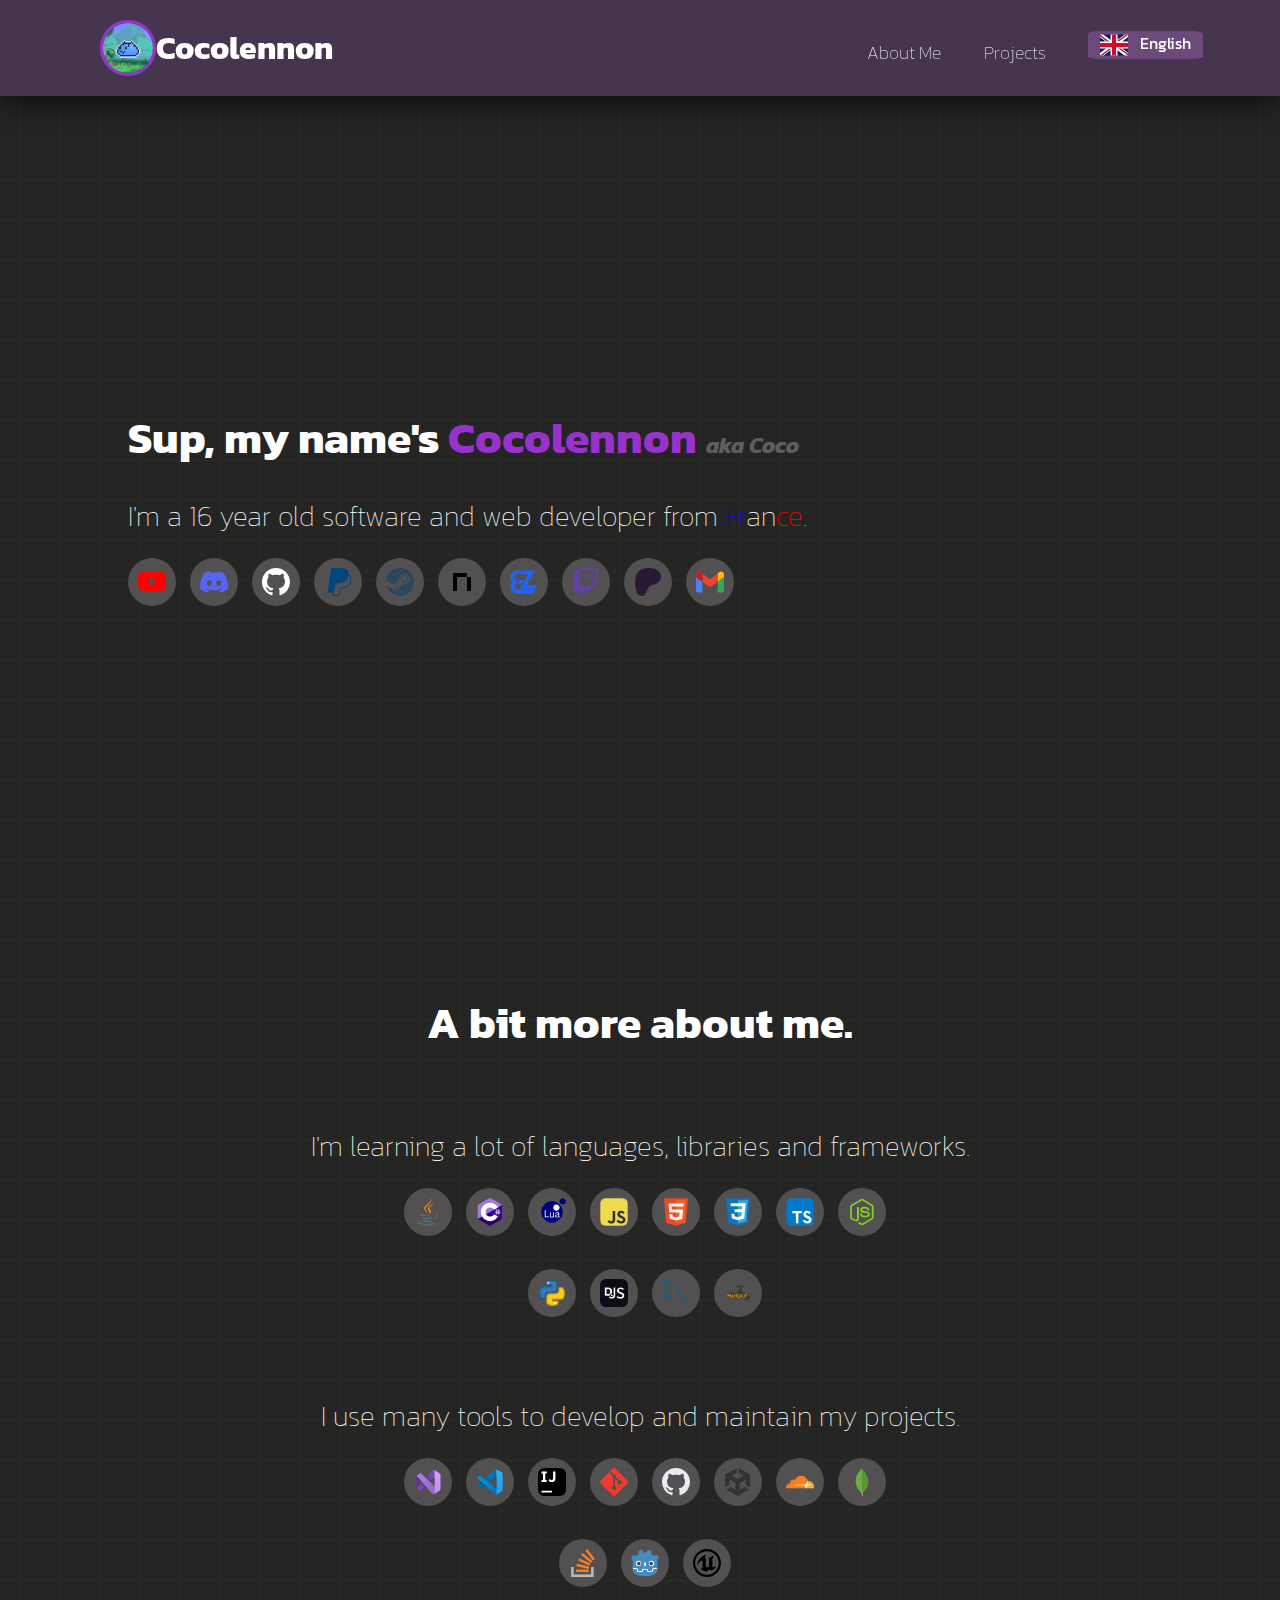
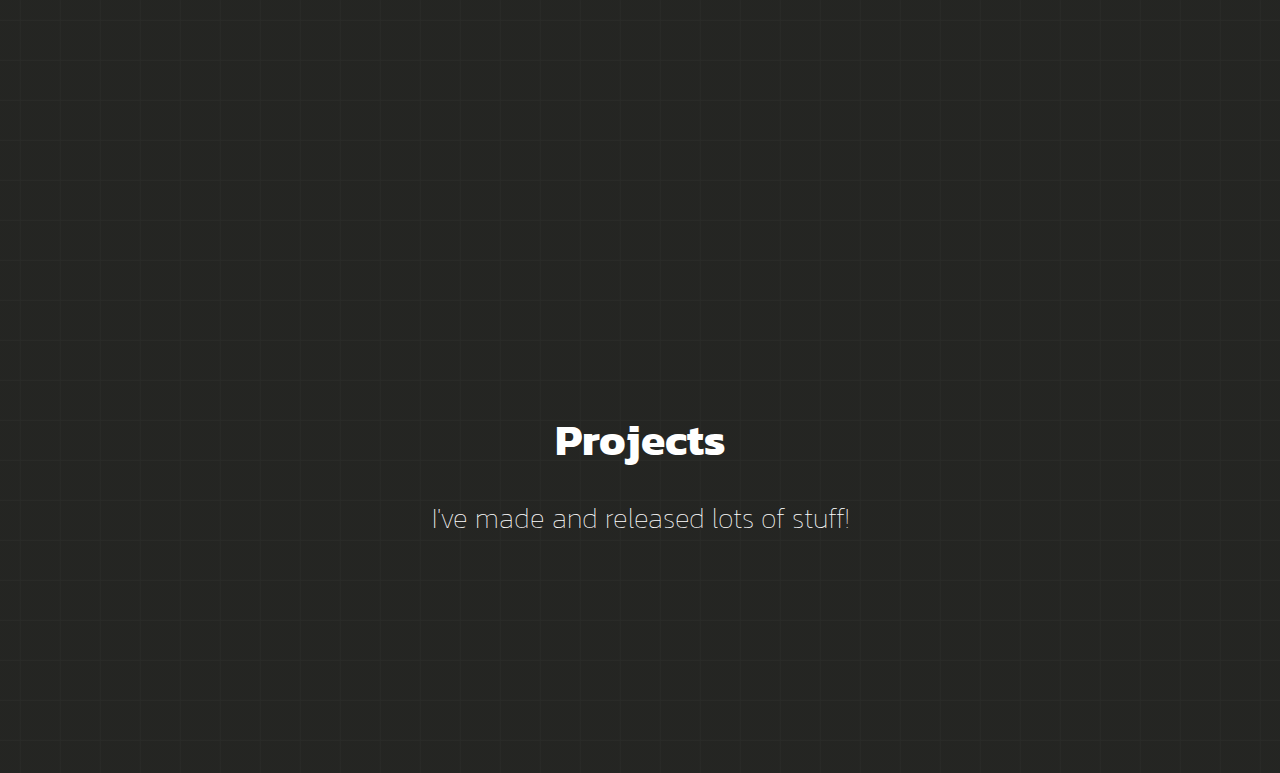
==== index.html @ 2780be66 "Fix language buttons not working" ====
<!DOCTYPE html>
    <head>
        <meta charset="utf-8">
        <meta http-equiv="X-UA-Compatible" content="IE=edge">
        <title id="ltitle">Cocolennon's Dev Stuff</title>
        <link rel="icon" type="image/x-icon" href="favicon.png">
        <meta name="keywords" content="cocolennon, dev, french, developer, gamedev, webdev, coco, lennon"/>
        <meta name="description" content="I'm a 16 year old software and web developer from France.">
        <meta name="viewport" content="width=device-width, initial-scale=1">
        <meta http-equiv='cache-control' content='no-cache'> 
        <meta http-equiv='expires' content='0'> 
        <meta http-equiv='pragma' content='no-cache'>
        <meta content="#A020F0" data-react-helmet="true" name="theme-color">
        <meta content="https://www.cocolennon.xyz/favicon.png" property="og:image" />
        <link rel="stylesheet" href="styles.css">
        <script src="https://ajax.googleapis.com/ajax/libs/jquery/3.2.1/jquery.min.js"></script>
    </head>
    <body>
        <header class="header">
            <a href="#" class="logobar">
                <div class="discordpfp">
                    <img class="pfp" draggable="false" alt="Discord Avatar" src="images/host/Icon.gif">
                </div>
                <div class="logo">Cocolennon</div>
            </div>
            <nav class="navbar">
                <a href="#about-me" class="navbara" id="abme">About Me</a>
                <a href="#projects" class="navbara" id="nprojects">Projects</a> <!--hmm yes-->
                <!--
                <a href="#">Contact</a>-->
                <span class="lang-dropdown">
                    <div class="ld-bg">
                        <img class="ld-flag button-icon" draggable="false" alt="Current Language Flag" src="images/svgs/flags/en.svg" id="flg">
                        <p style="margin-left:1vw;" id="flgt">English</p>
                    </div>
                    <div class="lang-options">
                      <a href="#" class="lang-option" onclick="setLang('en')">
                        <img class="ld-flag button-icon" draggable="false" alt="English Flag" src="images/svgs/flags/en.svg">
                        <p style="margin-left:1vw;">English</p>
                      </a>
                      <a href="#" class="lang-option" onclick="setLang('fr')">
                        <img class="ld-flag button-icon" draggable="false" alt="French Flag" src="images/svgs/flags/fr.svg">
                        <p style="margin-left:1vw;">Français</p>
                      </a>
                      <a href="#" class="lang-option" onclick="setLang('es')">
                        <img class="ld-flag button-icon" draggable="false" alt="Spanish Flag" src="images/svgs/flags/es.svg">
                        <p style="margin-left:1vw;">Español</p>
                      </a>
                    </div>
                </span>
            </nav>
        </header>
        <h1 class="name">
            <span id="lname">Sup, my name's </span>
            <span style="color:darkorchid" id="lcoco">Cocolennon</span>
            <span class="aka" id="laka"> aka Coco</span>
        </h1>
        <h1 class="desc">
            <span id="lshort">I'm a 16 year old software and web developer from </span>
            <span style="color:blue" id="lfr">Fr</span><span id="lan">an</span><span style="color:red" id="lce">ce</span>.
        </h1>
        <div class="socials">
            <a href="https://www.youtube.com/@cocolennon_" target="_blank" draggable="false" class="button">
                <img class="button-icon" draggable="false" alt="YouTube" src="images/svgs/socials/youtube.svg">
            </a>
            <a href="https://discord.gg/yqG4u2JnrV" target="_blank" draggable="false" class="button">
                <img class="button-icon" draggable="false" alt="Discord" src="images/svgs/socials/discord.svg">
            </a>
            <a href="https://github.com/Cocolennon" target="_blank" draggable="false" class="button">
                <img class="button-icon" draggable="false" alt="GitHub" src="images/svgs/socials/github.svg">
            </a>
            <a href="https://paypal.me/Cocolennon" target="_blank" draggable="false" class="button">
                <img class="button-icon" draggable="false" alt="PayPal" src="images/svgs/socials/paypal.svg">
            </a>
            <a href="https://steamcommunity.com/id/Cocolennon" target="_blank" draggable="false" class="button">
                <img class="button-icon" draggable="false" alt="Steam" src="images/svgs/socials/steam.svg">
            </a>
            <a href="https://namemc.com/profile/CCocolennon.1" target="_blank" draggable="false" class="button">
                <img class="button-icon" draggable="false" alt="NameMC" src="images/svgs/socials/namemc.svg">
            </a>
            <a href="https://e-z.bio/cocolennon" target="_blank" draggable="false" class="button">
                <img class="button-icon" draggable="false" alt="E-Z Bio" src="images/svgs/socials/ezhost.svg">
            </a>
            <a href="https://www.twitch.tv/cocolennon_" target="_blank" draggable="false" class="button">
                <img class="button-icon" draggable="false" alt="Twitch" src="images/svgs/socials/twitch.svg">
            </a>
            <a href="https://www.patreon.com/Cocolennon" target="_blank" draggable="false" class="button">
                <img class="button-icon" draggable="false" alt="Patreon" src="images/svgs/socials/patreon.svg">
            </a>
            <a href="mailto:contact@cocolennon.xyz" target="_blank" draggable="false" class="button">
                <img class="button-icon" draggable="false" alt="GMail" src="images/svgs/socials/gmail.svg">
            </a>
        </div>
        <div class="about">
            <h1 id="about-me">A bit more about me.</h1>
            <h2 id="devlang">I'm learning a lot of languages, libraries and frameworks.</h2>
            <div class="langs">
                <a href="https://www.java.com" target="_blank" draggable="false" class="button">
                    <img class="button-icon" draggable="false" alt="Java" src="images/svgs/dev/lang/java.svg">
                </a>
                <a href="https://learn.microsoft.com/en-us/dotnet/csharp" target="_blank" draggable="false" class="button">
                    <img class="button-icon" draggable="false" alt="C#" src="images/svgs/dev/lang/csharp.svg">
                </a>
                <a href="https://www.lua.org" target="_blank" draggable="false" class="button">
                    <img class="button-icon" draggable="false" alt="Lua" src="images/svgs/dev/lang/lua.svg">
                </a>
                <a href="https://www.javascript.com" target="_blank" draggable="false" class="button">
                    <img class="button-icon rounded-corners" draggable="false" alt="JavaScript" src="images/svgs/dev/lang/javascript.svg">
                </a>
                <a href="https://html.com" target="_blank" draggable="false" class="button">
                    <img class="button-icon" draggable="false" alt="HTML5" src="images/svgs/dev/lang/html.svg">
                </a>
                <a href="https://www.css3.com" target="_blank" draggable="false" class="button">
                    <img class="button-icon" draggable="false" alt="CSS3" src="images/svgs/dev/lang/css.svg">
                </a>
                <a href="https://www.typescriptlang.org" target="_blank" draggable="false" class="button">
                    <img class="button-icon rounded-corners" draggable="false" alt="TypeScript" src="images/svgs/dev/lang/typescript.svg">
                </a>
                <a href="https://nodejs.org" target="_blank" draggable="false" class="button">
                    <img class="button-icon" draggable="false" alt="Node.JS" src="images/svgs/dev/lang/nodejs.svg">
                </a>
            </div>
            <div class = "langs-2">
                <a href="https://www.python.org" target="_blank" draggable="false" class="button">
                    <img class="button-icon" draggable="false" alt="Python" src="images/svgs/dev/lang/python.png">
                </a>
                <a href="https://discord.js.org" target="_blank" draggable="false" class="button">
                    <img class="button-icon rounded-corners" draggable="false" alt="Discord.JS" src="images/svgs/dev/lang/discordjs.svg">
                </a>
                <a href="https://www.mysql.com" target="_blank" draggable="false" class="button">
                    <img class="button-icon" draggable="false" alt="MySQL" src="images/svgs/dev/lang/mysql.svg">
                </a>
                <a href="https://www.spigotmc.org" target="_blank" draggable="false" class="button">
                    <img class="button-icon" draggable="false" alt="Spigot" src="images/svgs/dev/lang/spigot.png">
                </a>
            </div>
            <h2 id="tools">I use many tools to develop and maintain my projects.</h2>
            <div class="tools">
                <a href="https://visualstudio.microsoft.com" target="_blank" draggable="false" class="button">
                    <img class="button-icon" draggable="false" alt="Visual Studio 2022" src="images/svgs/dev/tools/VS2022.svg">
                </a>
                <a href="https://visualstudio.microsoft.com" target="_blank" draggable="false" class="button">
                    <img class="button-icon" draggable="false" alt="Visual Studio Code" src="images/svgs/dev/tools/VSC.svg">
                </a>
                <a href="https://www.jetbrains.com/idea/" target="_blank" draggable="false" class="button">
                    <img class="button-icon rounded-corners" draggable="false" alt="IntellIJ IDEA" src="images/svgs/dev/tools/intellij.svg">
                </a>
                <a href="https://git-scm.com" target="_blank" draggable="false" class="button">
                    <img class="button-icon" draggable="false" alt="Git" src="images/svgs/dev/tools/git.svg">
                </a>
                <a href="https://github.com" target="_blank" draggable="false" class="button">
                    <img class="button-icon" draggable="false" alt="GitHub" src="images/svgs/dev/tools/github.svg">
                </a>
                <a href="https://unity.com" target="_blank" draggable="false" class="button">
                    <img class="button-icon" draggable="false" alt="Unity" src="images/svgs/dev/tools/unity.svg">
                </a>
                <a href="https://www.cloudflare.com" target="_blank" draggable="false" class="button">
                    <img class="button-icon" draggable="false" alt="Cloudflare" src="images/svgs/dev/tools/cloudflare.png">
                </a>
                <a href="https://www.mongodb.com" target="_blank" draggable="false" class="button">
                    <img class="button-icon" draggable="false" alt="MongoDB" src="images/svgs/dev/tools/mongodb.svg">
                </a>
            </div>
            <div class="tools2">
                <a href="https://stackoverflow.com" target="_blank" draggable="false" class="button">
                    <img class="button-icon" draggable="false" alt="StackOverflow" src="images/svgs/dev/tools/stackoverflow.svg">
                </a>
                <a href="https://godotengine.org" target="_blank" draggable="false" class="button">
                    <img class="button-icon" draggable="false" alt="Godot Engine" src="images/svgs/dev/tools/godotengine.svg">
                </a>
                <a href="https://www.unrealengine.com/" target="_blank" draggable="false" class="button">
                    <img class="button-icon" draggable="false" alt="Unreal Engine" src="images/svgs/dev/tools/unrealengine.svg">
                </a>
            </div>
        </div>
        <div class="projects">
            <h1 id="projects">Projects</h1>
            <h2 id="projs">I've made and released lots of stuff!</h2>
        </div>
        <div class="e">eaea</div> <!--This is here to push the elements up, letting a gap between the page's footer and the first element above it-->
        <script src="script.js"></script>
    </body>
</html>
---- styles.css ----
@import url('https://fonts.googleapis.com/css2?family=Kanit:wght@500&display=swap');

* {
    margin: 0;
    padding: 0;
    font-family: 'Kanit', sans-serif;
    text-decoration: none;
    -webkit-user-select: none;
    -ms-user-select: none;
    user-select: none;
}

::-webkit-scrollbar {
    width: 10px;
}

::-webkit-scrollbar-track {
    background: rgb(84, 32, 110);
}

::-webkit-scrollbar-thumb {
    background: #9000ff;
}

::-webkit-scrollbar-thumb:hover {
    background: #a600ff;
}

html {
    min-height: 100vh;
}

body {
    background-image: linear-gradient(rgba(36,37,34,0.9),rgba(36,37,34,0.9)), url('images/grid.png');
}

.header {
    position: fixed;
    top: 0;
    left: 0;
    width: 100%;
    padding: 20px 100px;
    background:#46354e;
    display: inline-flex;
    justify-content: space-between;
    align-items: center;
    box-sizing: border-box;
    z-index: 100;
    box-shadow: 0px 0px 30px;
}

.logo {
    font-size: 32px;
    color: #fff;
    text-decoration: none;
    font-weight: bolder;
}

.logobar {
    display: flex;
    justify-content: space-between;
    align-items: center;
    flex: 0.32; /*hm yes*/
}

.navbara {
    position: relative;
    font-size: 18px;
    color: #fff;
    font-weight: lighter;
    text-decoration: none;
    margin-left: 3vw;
    transition: .3s;
}

.navbara:hover {
    color: darkorchid;
}

.navbara::before {
    content: '';
    position: absolute;
    top: 100%;
    left: 50%;
    width: 0;
    height: 2px;
    background: #fff;
    transition: .3s;
}

.navbara:hover::before {
    width: 100%;
    left: 0;
    background: darkorchid;
}

.placeholder {
    display: none;
}

.ld-bg {
    position: relative;
    display: inline-flex;
    background-color: #6b497a;
    width: 125%;
    border-radius: 10%;
    transition: .3s;
}

.ld-flag {
    margin-left: 10%;
}

.ld-bg p {
    color: white;
}

.ld-bg:hover {
    background-color: darkorchid;
}

.lang-dropdown {
    border-radius: 30%;
    padding: 10px 0;
    display: inline-block;
    align-self: center;
    position: relative;
    margin-left: 3vw;
}

.lang-options {
    background-color: #5a4264;
    border-radius: 10%;
    display: none;
    position: absolute;
    width: 125%;
    overflow: auto;
}

.lang-option {
    display:inline-flex;
    color: white;
    transition: .3s;
    margin-top: 0.5vw;
}

.lang-option:hover {
    color: darkorchid;
}
  
.lang-dropdown:hover .lang-options {
    display: block;
}

.name {
    position: absolute;
    top: 45%;
    left: 10%;
    color: #fff;
    font-size: 44px;
}

.aka {
    color: rgb(94, 94, 94);
    font-size: 22px;
    font-style: italic;
}

.desc {
    position: absolute;
    top: 55%;
    left: 10%;
    color: #fff;
    font-size: 44px;
    font-size: 28px;
    font-weight: lighter;
}

.socials {
    position: absolute;
    top: 62%;
    left: 9.2%;
}

.button {
    background-color: #525050;
    border-radius: 50%;
    padding: 10px;
    display: inline-flex;
    margin-left: 10px;
    transition: 0.3s;
}

.button-icon {
    width: 28px;
    height: 28px;
}

.button:hover {
    background-color: #949191;
    border-radius: 30%;
}

#about-me {
    position: absolute;
    top: 110%;
    text-align: center;
    display: block;
    width: 100%;
    color: white;
    font-size: 44px;
}

#devlang {
    position: absolute;
    top: 125%;
    text-align: center;
    display: block;
    width: 100%;
    color: white;
    font-size: 28px;
    font-weight: lighter;
}

.langs {
    position: absolute;
    top: 132%;
    text-align: center;
    display: block;
    width: 100%;
}

.langs-2 {
    position: absolute;
    top: 141%;
    text-align: center;
    display: block;
    width: 100%;
}

#tools {
    position: absolute;
    top: 155%;
    text-align: center;
    display: block;
    width: 100%;
    color: white;
    font-size: 28px;
    font-weight: lighter;
}

.tools {
    position: absolute;
    top: 162%;
    text-align: center;
    display: block;
    width: 100%;
}

.tools2 {
    position: absolute;
    top: 171%;
    text-align: center;
    display: block;
    width: 100%;
}

.rounded-corners {
    border-radius: 0.375rem;
}

.e {
    position: absolute;
    top: 261%;
    color: rgba(0, 0, 0, 0.0000001);
}

.discordpfp {
    overflow: hidden;
    width: 50px;
    height: 50px;
    border-radius: 50rem;
    border: darkorchid;
    border-style: solid;
    border-width: 0.2rem;
}

.pfp {
    position: relative;
    width: 50px;
    height: 50px;
}

#projects {
    position: absolute;
    top: 223%;
    text-align: center;
    display: block;
    width: 100%;
    color: white;
    font-size: 44px;
}

#projs {
    position: absolute;
    top: 233%;
    text-align: center;
    display: block;
    width: 100%;
    color: white;
    font-size: 28px;
    font-weight: lighter;
}
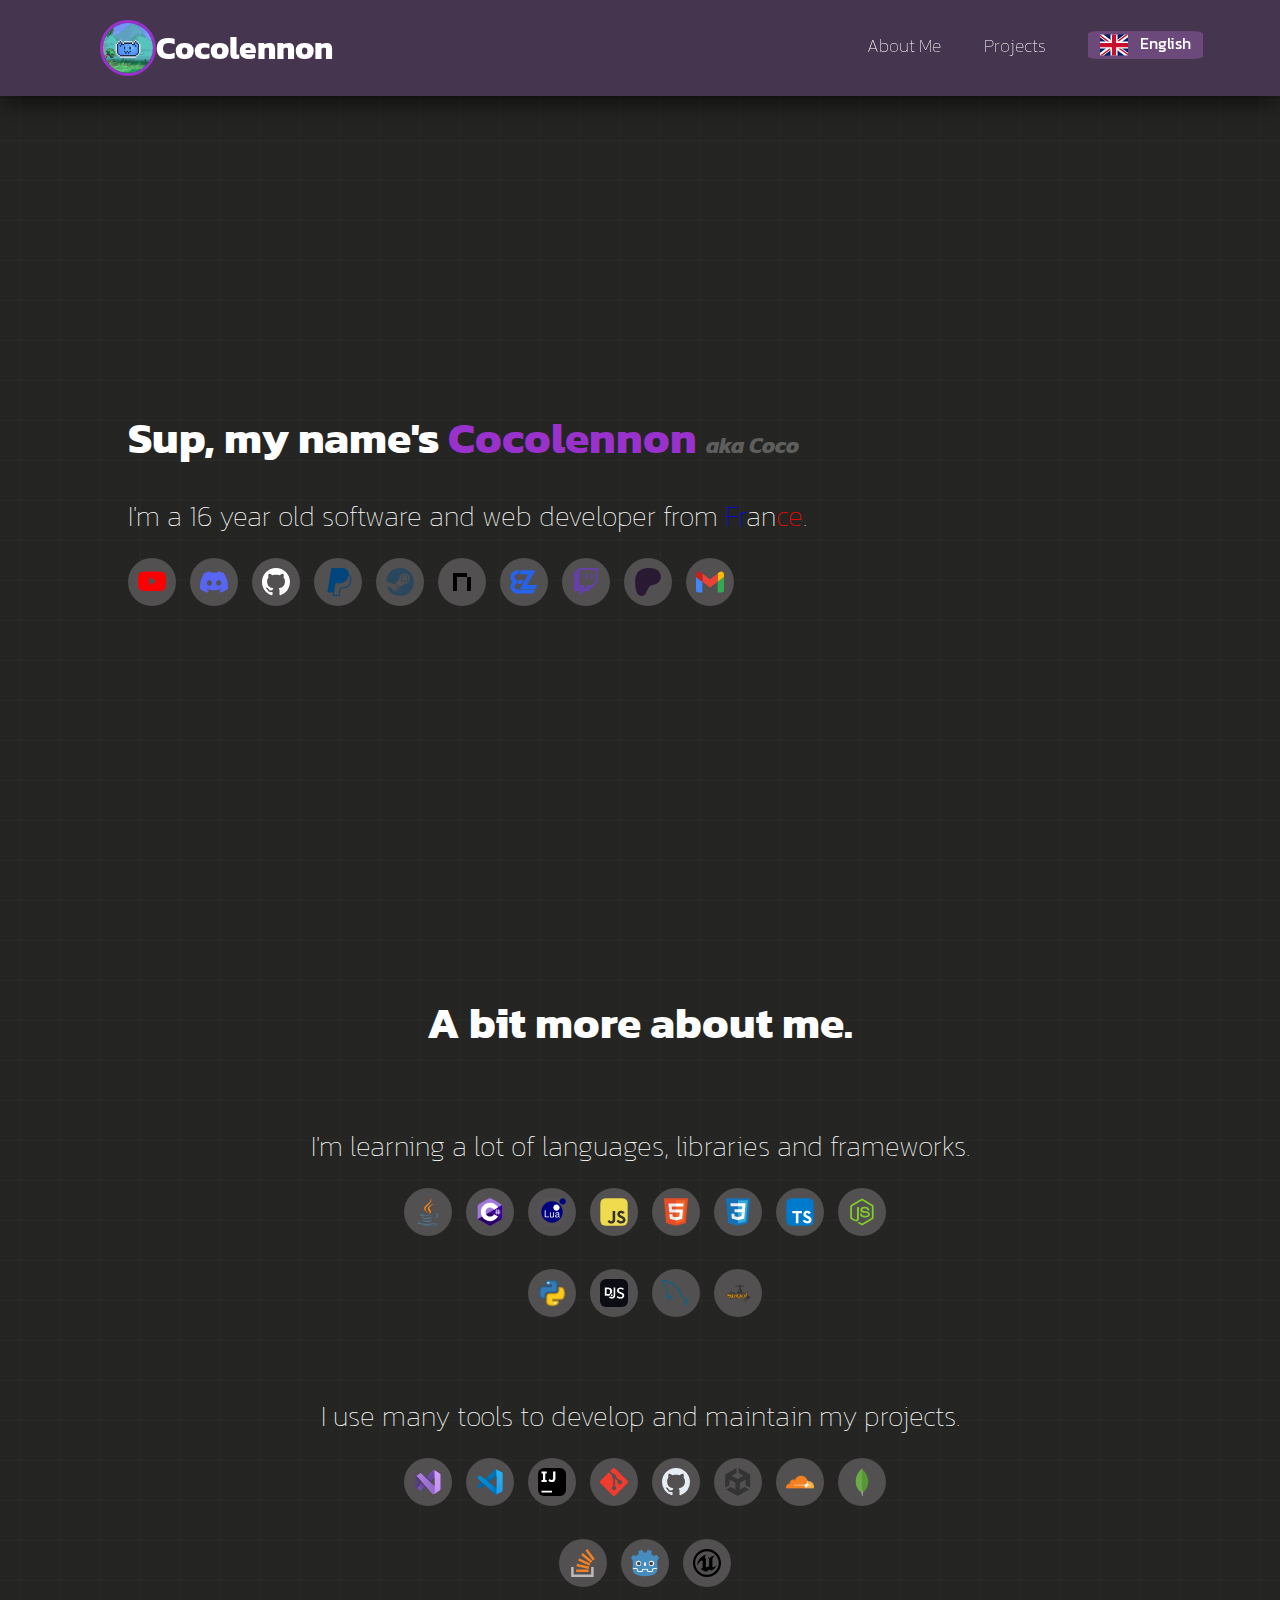
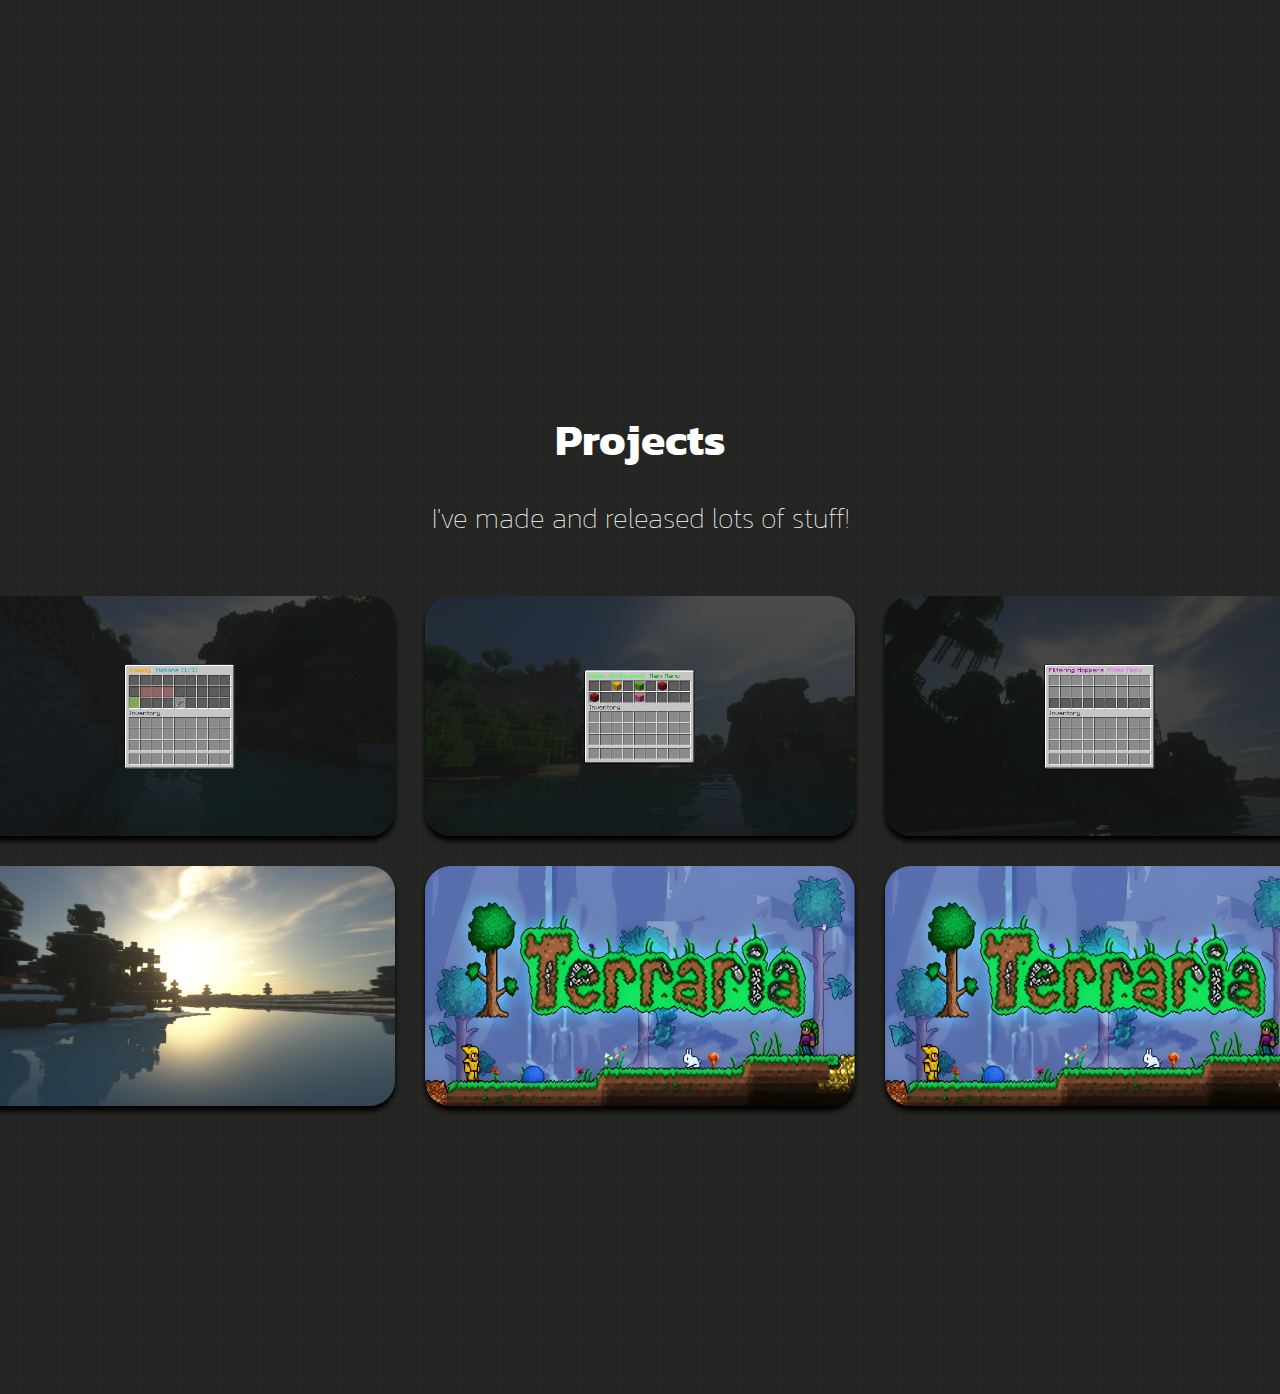
==== commit c17d81e6: "Added 6 projects to the project section!" ====
--- a/index.html
+++ b/index.html
@@ -176,6 +176,50 @@
         <div class="projects">
             <h1 id="projects">Projects</h1>
             <h2 id="projs">I've made and released lots of stuff!</h2>
+            <div class="holderp">
+                <a class="projholder" href="https://www.spigotmc.org/resources/towny-spawn-menu.105225/">
+                    <img src="images/projects/townyspawnmenu.png" class="projimg">
+                    <div class="projinfo">
+                        <h2 class="projtitle">Towny Spawn Menu</h2>
+                        <p class="projdesc">Towny Spawn Menu is a Towny addon which adds a simple and cool menu to browse through all your server's nations and towns in a breeze. Guess what, you can teleport to them by clicking too!</p>
+                    </div>
+                </a>
+                <a class="projholder" href="https://www.spigotmc.org/resources/animated-nicknames-now-supports-velocity.111356/">
+                    <img src="images/projects/animatednicknames.png" class="projimg">
+                    <div class="projinfo">
+                        <h2 class="projtitle">Animated Nicknames</h2>
+                        <p class="projdesc">Animated Nicknames is a plugin which adds style to your in-game name by adding nice animations both in the player list (tab).</p>
+                    </div>
+                </a>
+                <a class="projholder" href="https://www.spigotmc.org/resources/filtering-hoppers.111606/">
+                    <img src="images/projects/filteringhoppers.png" class="projimg">
+                    <div class="projinfo">
+                        <h2 class="projtitle">Filtering Hoppers</h2>
+                        <p class="projdesc">Filtering Hoppers is a free and open source alternative to the many other hopper utility plugins already out there.</p>
+                    </div>
+                </a>
+                <a class="projholder" href="https://www.spigotmc.org/resources/stats-editor.111167/">
+                    <img src="images/projects/statseditor.png" class="projimg">
+                    <div class="projinfo">
+                        <h2 class="projtitle">Stats Editor</h2>
+                        <p class="projdesc">Stats Editor allows you to edit in-game statistics which affect many different things like how many phantoms spawn above you at night, or how often.</p>
+                    </div>
+                </a>
+                <a class="projholder" href="https://steamcommunity.com/sharedfiles/filedetails/?id=2966042562">
+                    <img src="images/projects/terraria.png" class="projimg">
+                    <div class="projinfo">
+                        <h2 class="projtitle">No More Bats</h2>
+                        <p class="projdesc">No More Bats prevents every type of bats from spawning into your world. Have fun exploring and mining without being attacked by those pesky flying rats every 5 seconds!</p>
+                    </div>
+                </a>
+                <a class="projholder" href="https://steamcommunity.com/sharedfiles/filedetails/?id=2966702670">
+                    <img src="images/projects/terraria.png" class="projimg">
+                    <div class="projinfo">
+                        <h2 class="projtitle">No More Worms</h2>
+                        <p class="projdesc">No More Worms prevents every type of worms from spawning into your world. Have fun exploring and mining without being attacked by those annoying digging rats every 5 seconds!</p>
+                    </div>
+                </a>
+            </div>
         </div>
         <div class="e">eaea</div> <!--This is here to push the elements up, letting a gap between the page's footer and the first element above it-->
         <script src="script.js"></script>
--- a/styles.css
+++ b/styles.css
@@ -60,7 +60,7 @@
     display: flex;
     justify-content: space-between;
     align-items: center;
-    flex: 0.32; /*hm yes*/
+    flex: 0.28;
 }
 
 .navbara {
@@ -121,11 +121,11 @@
 
 .lang-dropdown {
     border-radius: 30%;
-    padding: 10px 0;
     display: inline-block;
     align-self: center;
     position: relative;
     margin-left: 3vw;
+    vertical-align: middle;
 }
 
 .lang-options {
@@ -267,12 +267,6 @@
 
 .rounded-corners {
     border-radius: 0.375rem;
-}
-
-.e {
-    position: absolute;
-    top: 261%;
-    color: rgba(0, 0, 0, 0.0000001);
 }
 
 .discordpfp {
@@ -310,4 +304,71 @@
     color: white;
     font-size: 28px;
     font-weight: lighter;
+}
+
+.holderp {
+    position: absolute;
+    top: 244%;
+    display: grid;
+    grid-template-columns: auto auto auto;
+    gap: 30px;
+    width: 100%;
+    align-items: center;
+    justify-content: center;
+    text-align: center;
+}
+
+.projholder {
+    position: relative;
+    width: 430px;
+    height: 240px;
+    overflow: hidden;
+    text-overflow: clip;
+    border-radius: 2vw;
+    transition: 0.3s;
+    text-align: center;
+    box-shadow: 0px 5px 5px black;
+}
+
+.projimg {
+    width: 100%;
+    transition: 0.3s;
+}
+
+.projinfo {
+    display: none;
+}
+
+.projimg:hover + .projinfo {
+    display: block;
+}
+
+.projimg:hover {
+    filter:brightness(25%)
+}
+
+.projtitle {
+    top: 5%;
+    width: 100%;
+    position: absolute;
+    color: #fff;
+    text-align: center;
+    pointer-events: none;
+}
+
+.projdesc {
+    top: 35%;
+    left: 12.5%;
+    width: 75%;
+    position: absolute;
+    text-align: center;
+    color: #fff;
+    font-size: 16px;
+    pointer-events: none;
+}
+
+.e {
+    position: absolute;
+    top: 330%;
+    color: rgba(0, 0, 0, 0.0000001);
 }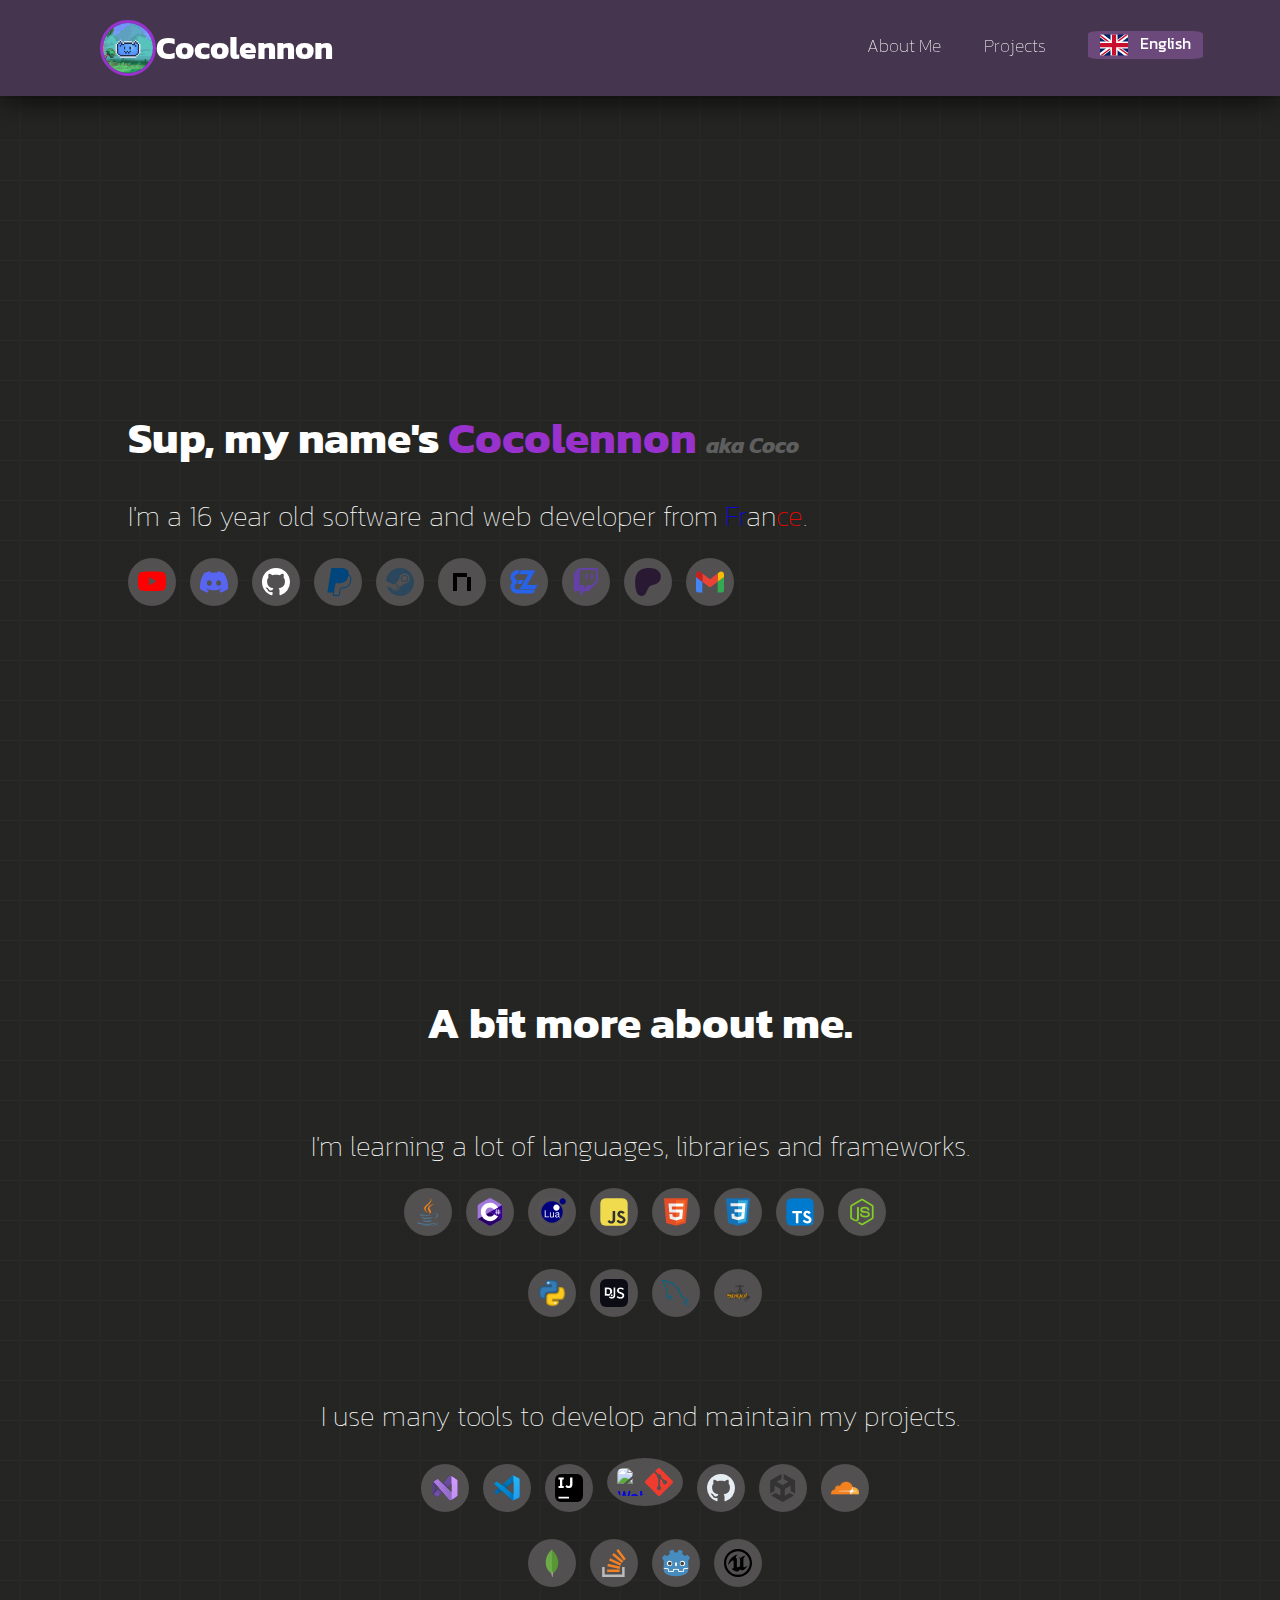
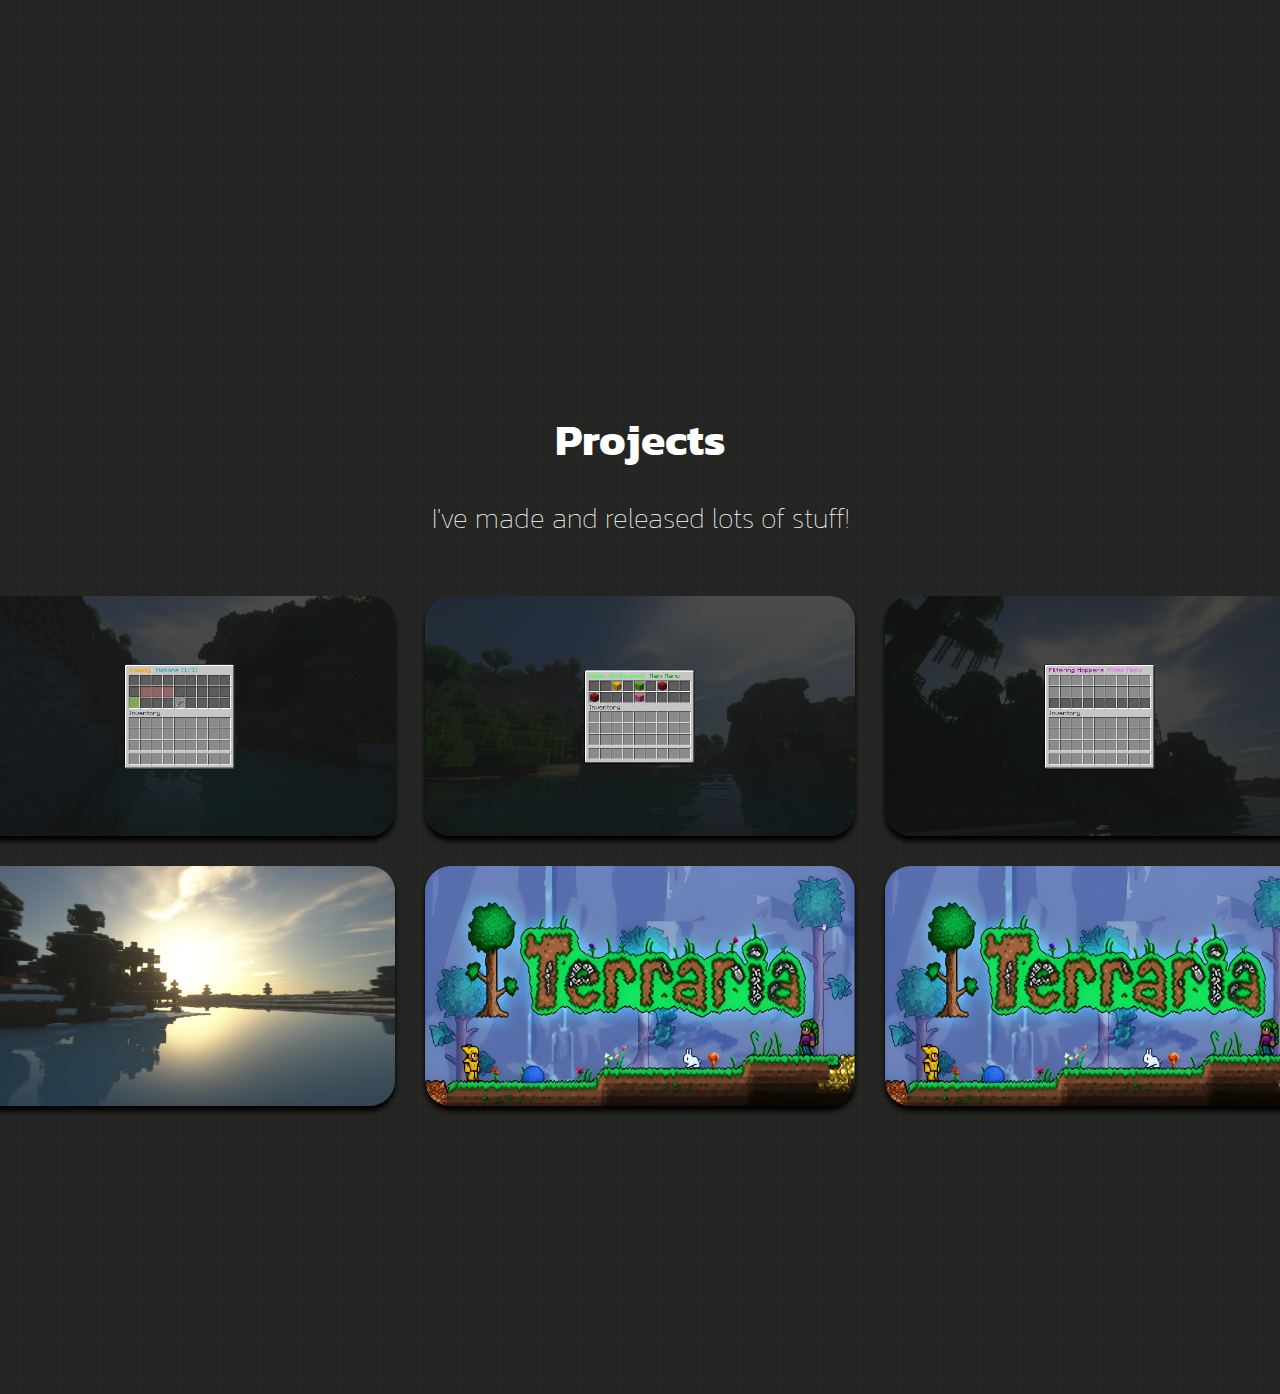
==== commit bee79e2f: "Added WebStorm in tools" ====
--- a/index.html
+++ b/index.html
@@ -145,6 +145,9 @@
                 <a href="https://www.jetbrains.com/idea/" target="_blank" draggable="false" class="button">
                     <img class="button-icon rounded-corners" draggable="false" alt="IntellIJ IDEA" src="images/svgs/dev/tools/intellij.svg">
                 </a>
+                <a href="https://www.jetbrains.com/webstorm/" target="_blank" draggable="false" class="button">
+                    <img class="button-icon rounded-corners" draggable="false" alt="WebStorm" src="images/svgs/dev/tools/webstorm.svg>
+                </a>
                 <a href="https://git-scm.com" target="_blank" draggable="false" class="button">
                     <img class="button-icon" draggable="false" alt="Git" src="images/svgs/dev/tools/git.svg">
                 </a>
@@ -157,11 +160,11 @@
                 <a href="https://www.cloudflare.com" target="_blank" draggable="false" class="button">
                     <img class="button-icon" draggable="false" alt="Cloudflare" src="images/svgs/dev/tools/cloudflare.png">
                 </a>
+            </div>
+            <div class="tools2">
                 <a href="https://www.mongodb.com" target="_blank" draggable="false" class="button">
                     <img class="button-icon" draggable="false" alt="MongoDB" src="images/svgs/dev/tools/mongodb.svg">
                 </a>
-            </div>
-            <div class="tools2">
                 <a href="https://stackoverflow.com" target="_blank" draggable="false" class="button">
                     <img class="button-icon" draggable="false" alt="StackOverflow" src="images/svgs/dev/tools/stackoverflow.svg">
                 </a>
@@ -177,42 +180,42 @@
             <h1 id="projects">Projects</h1>
             <h2 id="projs">I've made and released lots of stuff!</h2>
             <div class="holderp">
-                <a class="projholder" href="https://www.spigotmc.org/resources/towny-spawn-menu.105225/">
+                <a class="projholder" href="https://www.spigotmc.org/resources/towny-spawn-menu.105225/" target="_blank">
                     <img src="images/projects/townyspawnmenu.png" class="projimg">
                     <div class="projinfo">
                         <h2 class="projtitle">Towny Spawn Menu</h2>
                         <p class="projdesc">Towny Spawn Menu is a Towny addon which adds a simple and cool menu to browse through all your server's nations and towns in a breeze. Guess what, you can teleport to them by clicking too!</p>
                     </div>
                 </a>
-                <a class="projholder" href="https://www.spigotmc.org/resources/animated-nicknames-now-supports-velocity.111356/">
+                <a class="projholder" href="https://www.spigotmc.org/resources/animated-nicknames-now-supports-velocity.111356/" target="_blank">
                     <img src="images/projects/animatednicknames.png" class="projimg">
                     <div class="projinfo">
                         <h2 class="projtitle">Animated Nicknames</h2>
                         <p class="projdesc">Animated Nicknames is a plugin which adds style to your in-game name by adding nice animations both in the player list (tab).</p>
                     </div>
                 </a>
-                <a class="projholder" href="https://www.spigotmc.org/resources/filtering-hoppers.111606/">
+                <a class="projholder" href="https://www.spigotmc.org/resources/filtering-hoppers.111606/" target="_blank">
                     <img src="images/projects/filteringhoppers.png" class="projimg">
                     <div class="projinfo">
                         <h2 class="projtitle">Filtering Hoppers</h2>
                         <p class="projdesc">Filtering Hoppers is a free and open source alternative to the many other hopper utility plugins already out there.</p>
                     </div>
                 </a>
-                <a class="projholder" href="https://www.spigotmc.org/resources/stats-editor.111167/">
+                <a class="projholder" href="https://www.spigotmc.org/resources/stats-editor.111167/" target="_blank">
                     <img src="images/projects/statseditor.png" class="projimg">
                     <div class="projinfo">
                         <h2 class="projtitle">Stats Editor</h2>
                         <p class="projdesc">Stats Editor allows you to edit in-game statistics which affect many different things like how many phantoms spawn above you at night, or how often.</p>
                     </div>
                 </a>
-                <a class="projholder" href="https://steamcommunity.com/sharedfiles/filedetails/?id=2966042562">
+                <a class="projholder" href="https://steamcommunity.com/sharedfiles/filedetails/?id=2966042562" target="_blank">
                     <img src="images/projects/terraria.png" class="projimg">
                     <div class="projinfo">
                         <h2 class="projtitle">No More Bats</h2>
                         <p class="projdesc">No More Bats prevents every type of bats from spawning into your world. Have fun exploring and mining without being attacked by those pesky flying rats every 5 seconds!</p>
                     </div>
                 </a>
-                <a class="projholder" href="https://steamcommunity.com/sharedfiles/filedetails/?id=2966702670">
+                <a class="projholder" href="https://steamcommunity.com/sharedfiles/filedetails/?id=2966702670" target="_blank">
                     <img src="images/projects/terraria.png" class="projimg">
                     <div class="projinfo">
                         <h2 class="projtitle">No More Worms</h2>
@@ -224,4 +227,4 @@
         <div class="e">eaea</div> <!--This is here to push the elements up, letting a gap between the page's footer and the first element above it-->
         <script src="script.js"></script>
     </body>
-</html>+</html>
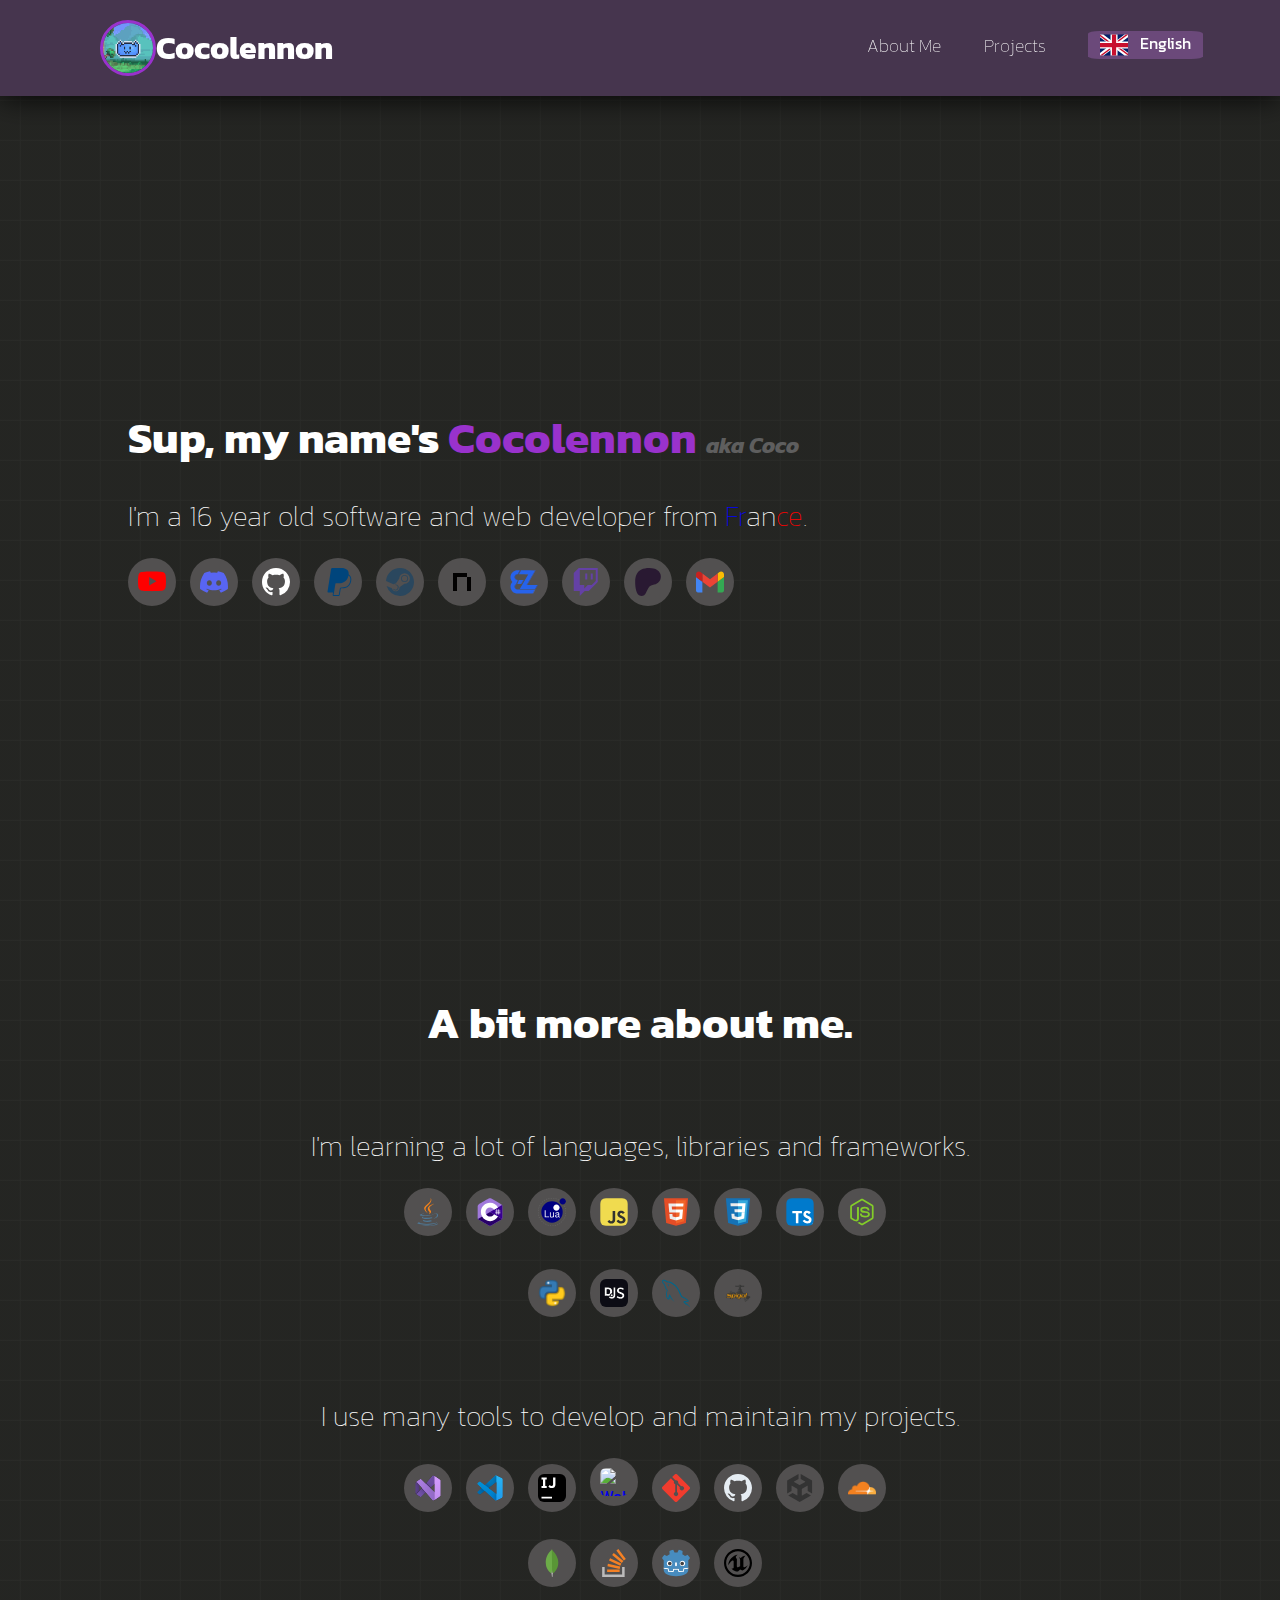
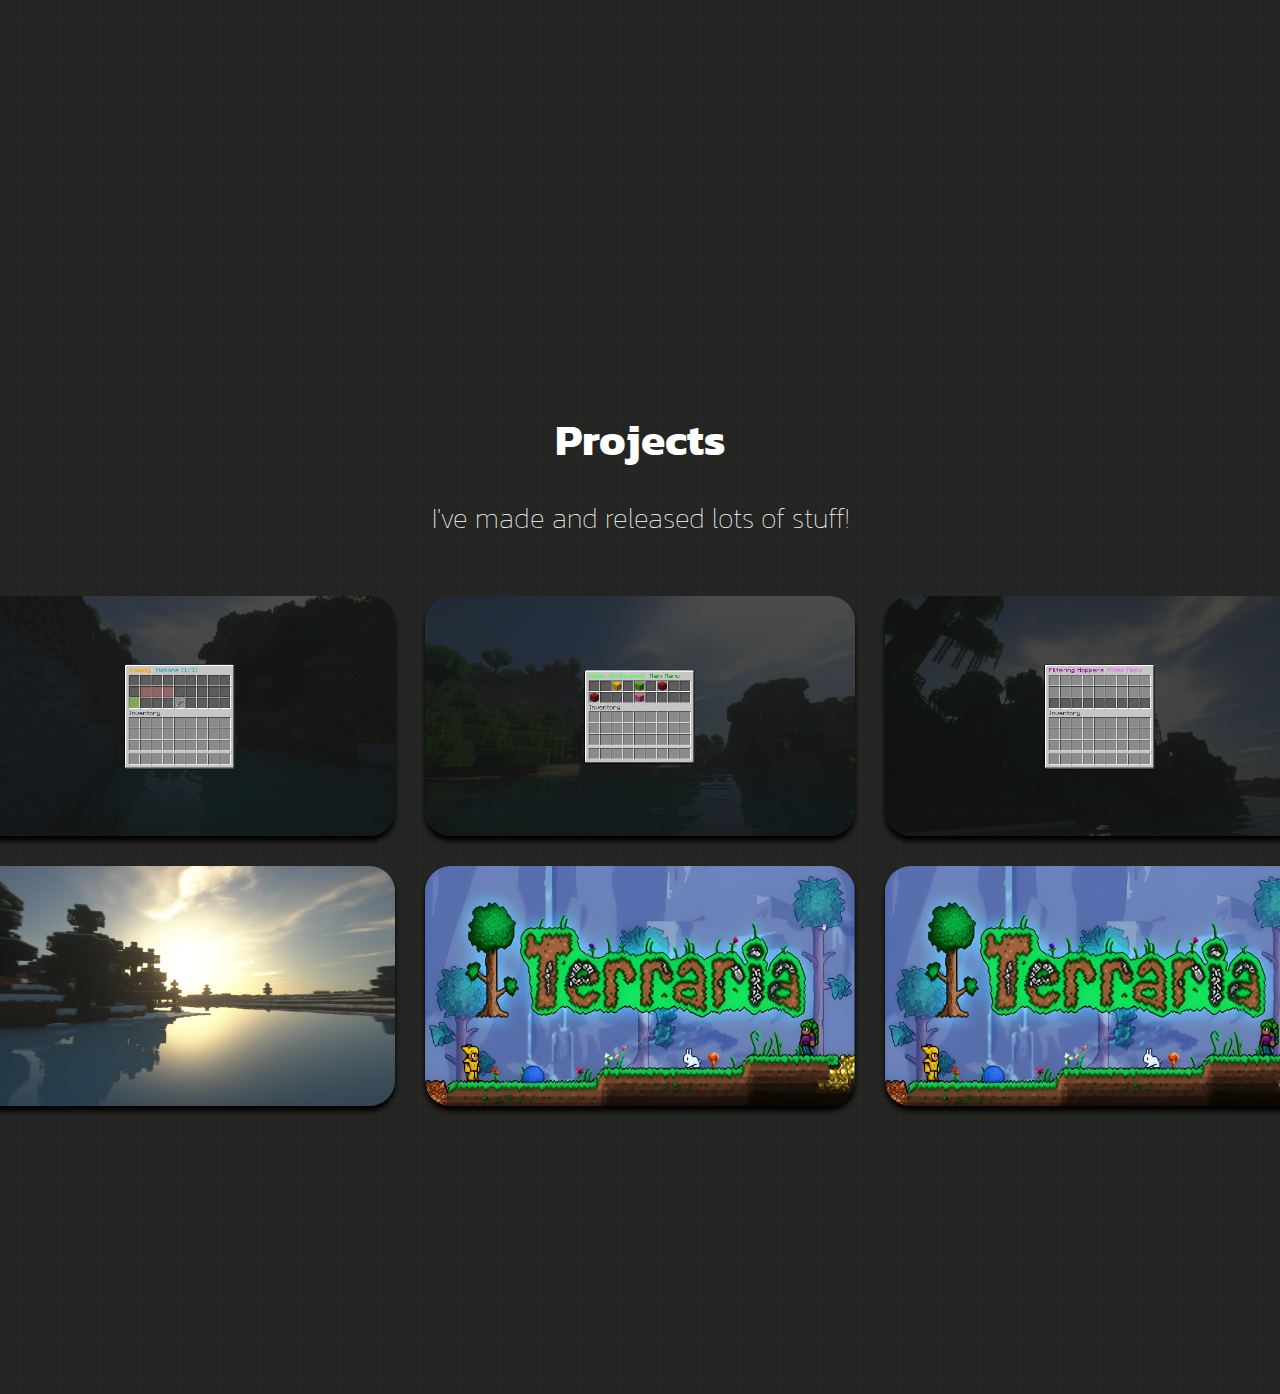
==== commit ced8b6dc: "Fixed missing quotation mark" ====
--- a/index.html
+++ b/index.html
@@ -146,7 +146,7 @@
                     <img class="button-icon rounded-corners" draggable="false" alt="IntellIJ IDEA" src="images/svgs/dev/tools/intellij.svg">
                 </a>
                 <a href="https://www.jetbrains.com/webstorm/" target="_blank" draggable="false" class="button">
-                    <img class="button-icon rounded-corners" draggable="false" alt="WebStorm" src="images/svgs/dev/tools/webstorm.svg>
+                    <img class="button-icon rounded-corners" draggable="false" alt="WebStorm" src="images/svgs/dev/tools/webstorm.svg">
                 </a>
                 <a href="https://git-scm.com" target="_blank" draggable="false" class="button">
                     <img class="button-icon" draggable="false" alt="Git" src="images/svgs/dev/tools/git.svg">
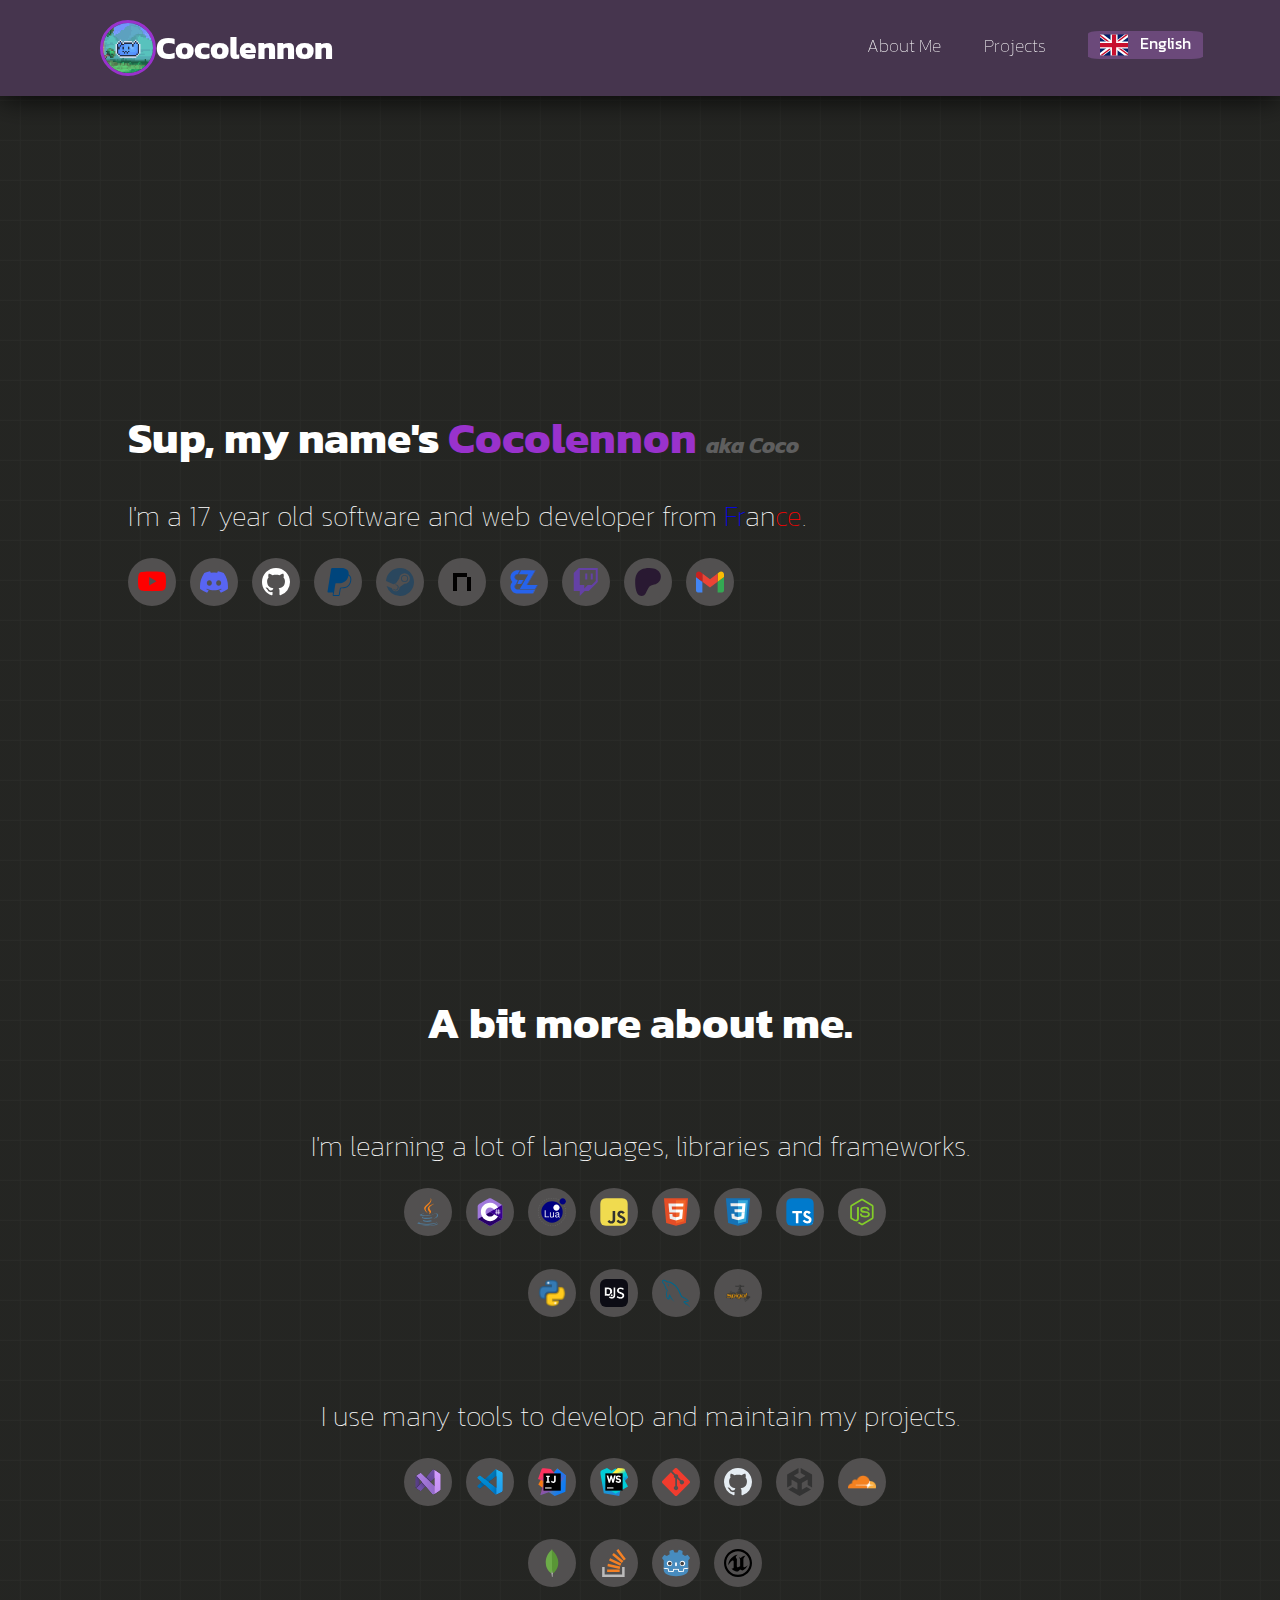
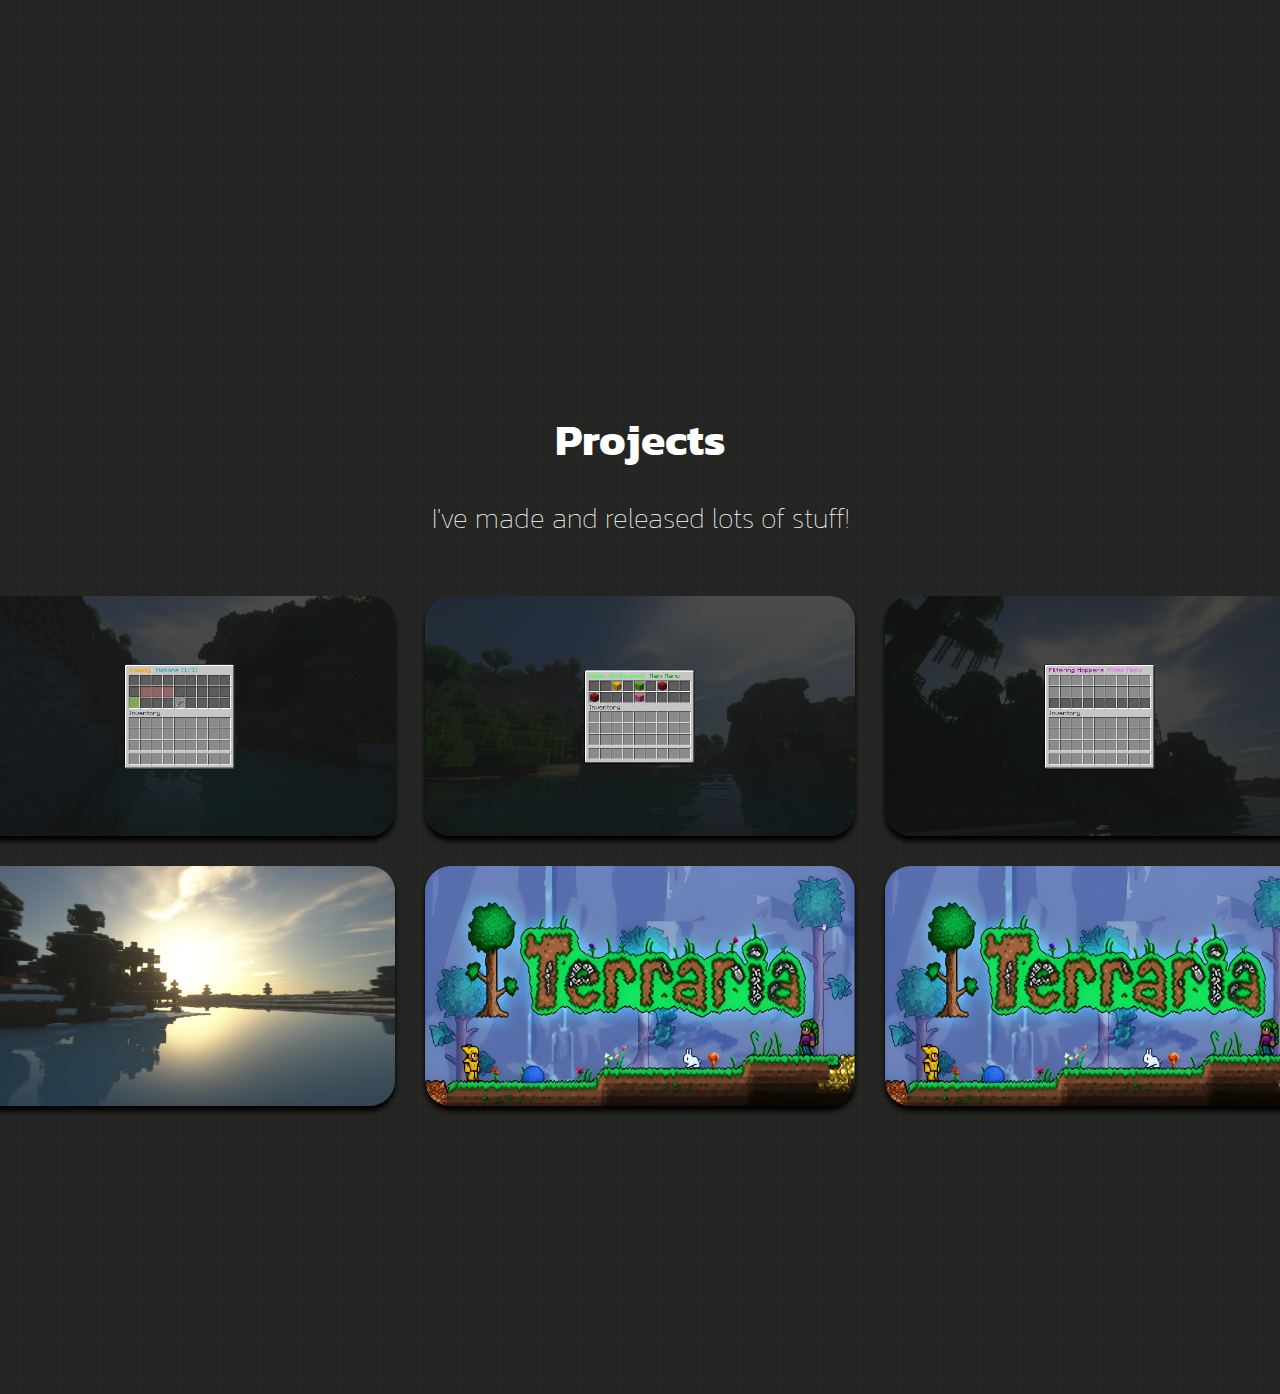
==== commit 36ea2690: "Update age" ====
--- a/index.html
+++ b/index.html
@@ -5,7 +5,7 @@
         <title id="ltitle">Cocolennon's Dev Stuff</title>
         <link rel="icon" type="image/x-icon" href="favicon.png">
         <meta name="keywords" content="cocolennon, dev, french, developer, gamedev, webdev, coco, lennon"/>
-        <meta name="description" content="I'm a 16 year old software and web developer from France.">
+        <meta name="description" content="I'm a 17 year old software and web developer from France.">
         <meta name="viewport" content="width=device-width, initial-scale=1">
         <meta http-equiv='cache-control' content='no-cache'> 
         <meta http-equiv='expires' content='0'> 
@@ -56,7 +56,7 @@
             <span class="aka" id="laka"> aka Coco</span>
         </h1>
         <h1 class="desc">
-            <span id="lshort">I'm a 16 year old software and web developer from </span>
+            <span id="lshort">I'm a 17 year old software and web developer from </span>
             <span style="color:blue" id="lfr">Fr</span><span id="lan">an</span><span style="color:red" id="lce">ce</span>.
         </h1>
         <div class="socials">
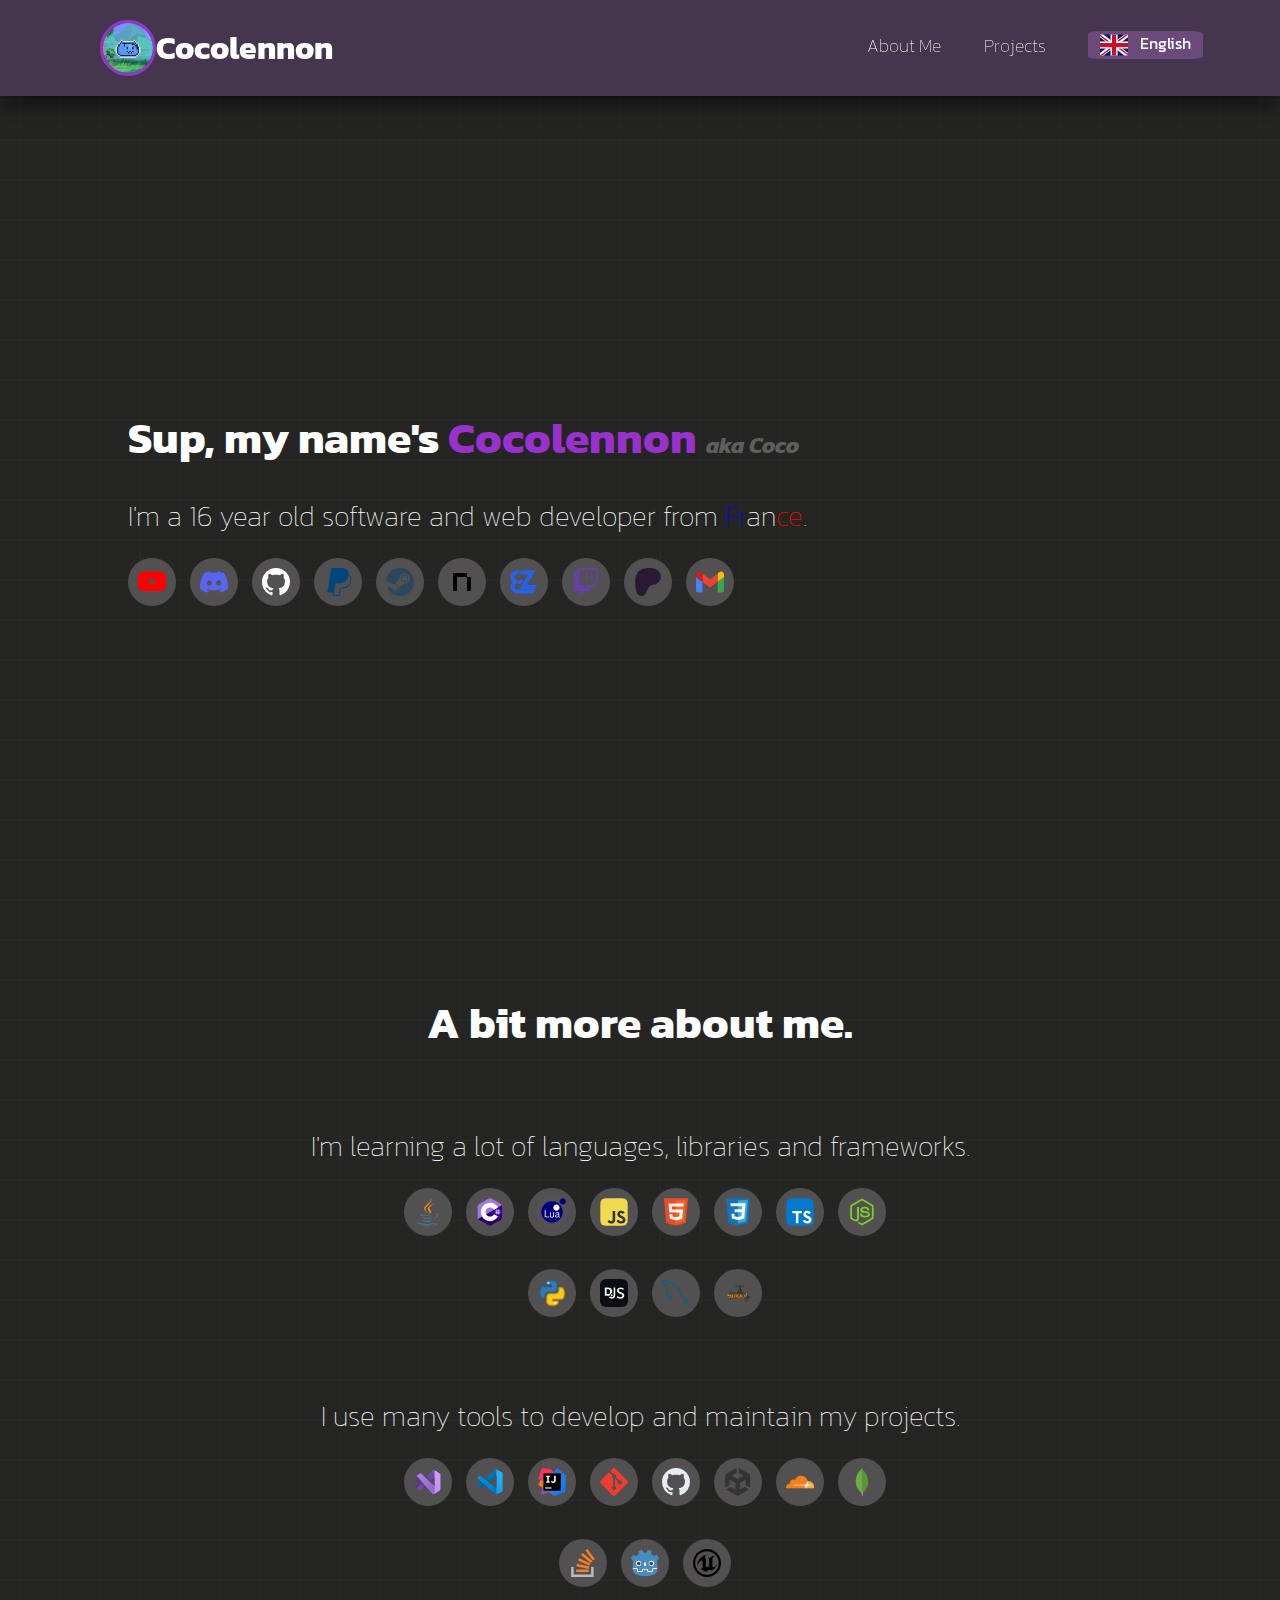
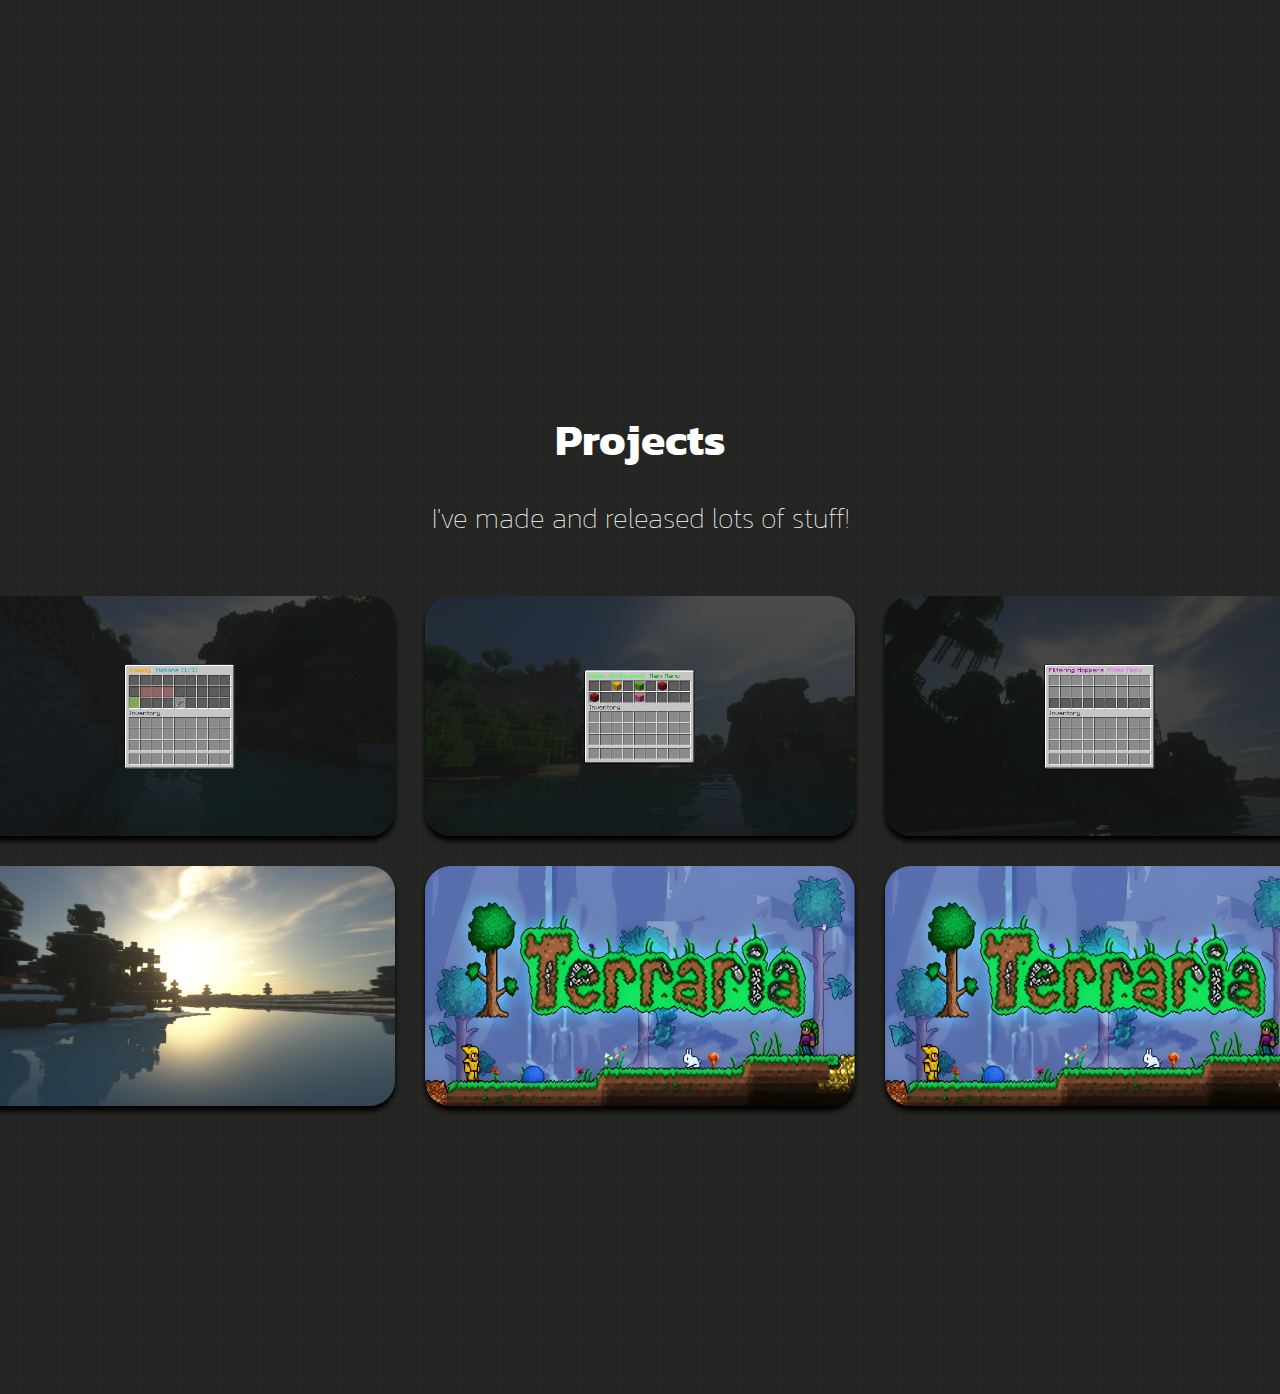
==== commit aad74db3: "Added the missing "html" tags..." ====
--- a/index.html
+++ b/index.html
@@ -1,15 +1,13 @@
 <!DOCTYPE html>
+<html lang="en">
     <head>
         <meta charset="utf-8">
         <meta http-equiv="X-UA-Compatible" content="IE=edge">
         <title id="ltitle">Cocolennon's Dev Stuff</title>
         <link rel="icon" type="image/x-icon" href="favicon.png">
         <meta name="keywords" content="cocolennon, dev, french, developer, gamedev, webdev, coco, lennon"/>
-        <meta name="description" content="I'm a 17 year old software and web developer from France.">
+        <meta name="description" content="I'm a 16 year old software and web developer from France.">
         <meta name="viewport" content="width=device-width, initial-scale=1">
-        <meta http-equiv='cache-control' content='no-cache'> 
-        <meta http-equiv='expires' content='0'> 
-        <meta http-equiv='pragma' content='no-cache'>
         <meta content="#A020F0" data-react-helmet="true" name="theme-color">
         <meta content="https://www.cocolennon.xyz/favicon.png" property="og:image" />
         <link rel="stylesheet" href="styles.css">
@@ -22,7 +20,7 @@
                     <img class="pfp" draggable="false" alt="Discord Avatar" src="images/host/Icon.gif">
                 </div>
                 <div class="logo">Cocolennon</div>
-            </div>
+            </a>
             <nav class="navbar">
                 <a href="#about-me" class="navbara" id="abme">About Me</a>
                 <a href="#projects" class="navbara" id="nprojects">Projects</a> <!--hmm yes-->
@@ -56,7 +54,7 @@
             <span class="aka" id="laka"> aka Coco</span>
         </h1>
         <h1 class="desc">
-            <span id="lshort">I'm a 17 year old software and web developer from </span>
+            <span id="lshort">I'm a 16 year old software and web developer from </span>
             <span style="color:blue" id="lfr">Fr</span><span id="lan">an</span><span style="color:red" id="lce">ce</span>.
         </h1>
         <div class="socials">
@@ -145,9 +143,6 @@
                 <a href="https://www.jetbrains.com/idea/" target="_blank" draggable="false" class="button">
                     <img class="button-icon rounded-corners" draggable="false" alt="IntellIJ IDEA" src="images/svgs/dev/tools/intellij.svg">
                 </a>
-                <a href="https://www.jetbrains.com/webstorm/" target="_blank" draggable="false" class="button">
-                    <img class="button-icon rounded-corners" draggable="false" alt="WebStorm" src="images/svgs/dev/tools/webstorm.svg">
-                </a>
                 <a href="https://git-scm.com" target="_blank" draggable="false" class="button">
                     <img class="button-icon" draggable="false" alt="Git" src="images/svgs/dev/tools/git.svg">
                 </a>
@@ -160,11 +155,11 @@
                 <a href="https://www.cloudflare.com" target="_blank" draggable="false" class="button">
                     <img class="button-icon" draggable="false" alt="Cloudflare" src="images/svgs/dev/tools/cloudflare.png">
                 </a>
-            </div>
-            <div class="tools2">
                 <a href="https://www.mongodb.com" target="_blank" draggable="false" class="button">
                     <img class="button-icon" draggable="false" alt="MongoDB" src="images/svgs/dev/tools/mongodb.svg">
                 </a>
+            </div>
+            <div class="tools2">
                 <a href="https://stackoverflow.com" target="_blank" draggable="false" class="button">
                     <img class="button-icon" draggable="false" alt="StackOverflow" src="images/svgs/dev/tools/stackoverflow.svg">
                 </a>
@@ -227,4 +222,4 @@
         <div class="e">eaea</div> <!--This is here to push the elements up, letting a gap between the page's footer and the first element above it-->
         <script src="script.js"></script>
     </body>
-</html>
+</html>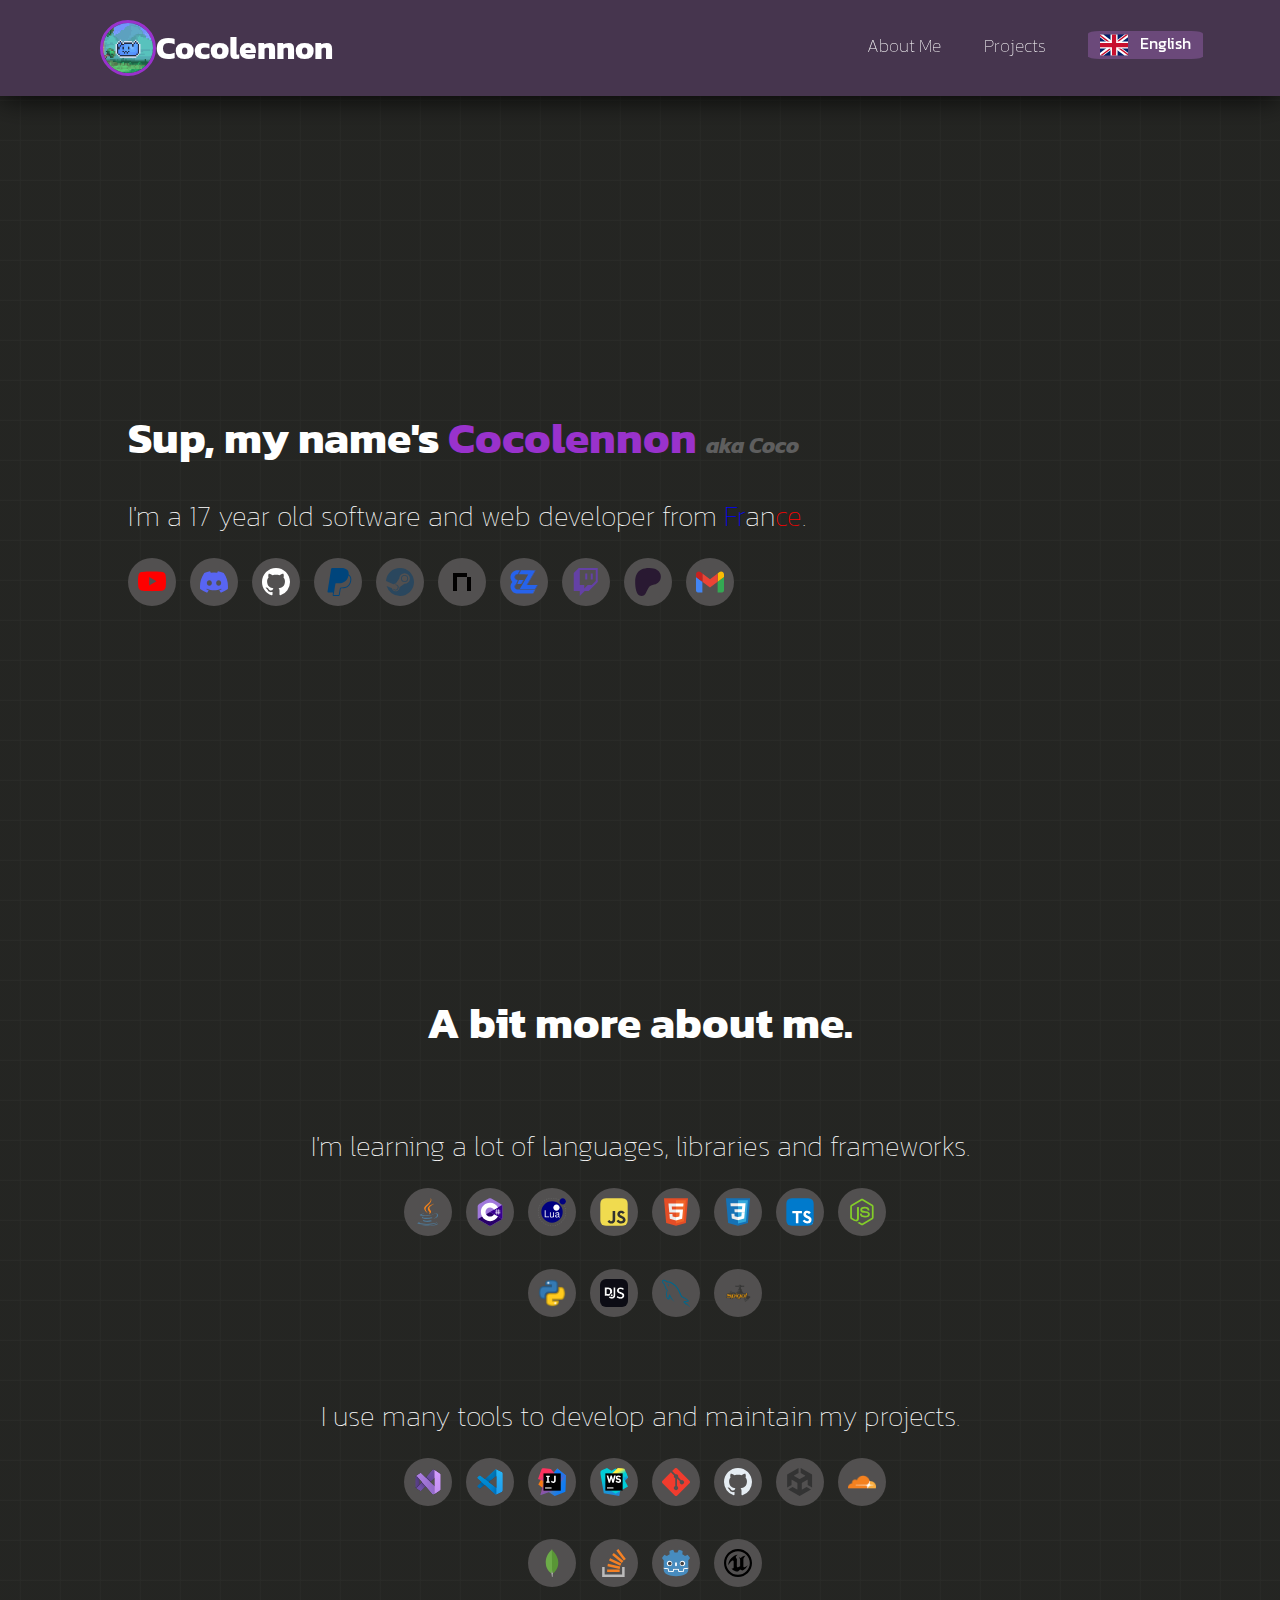
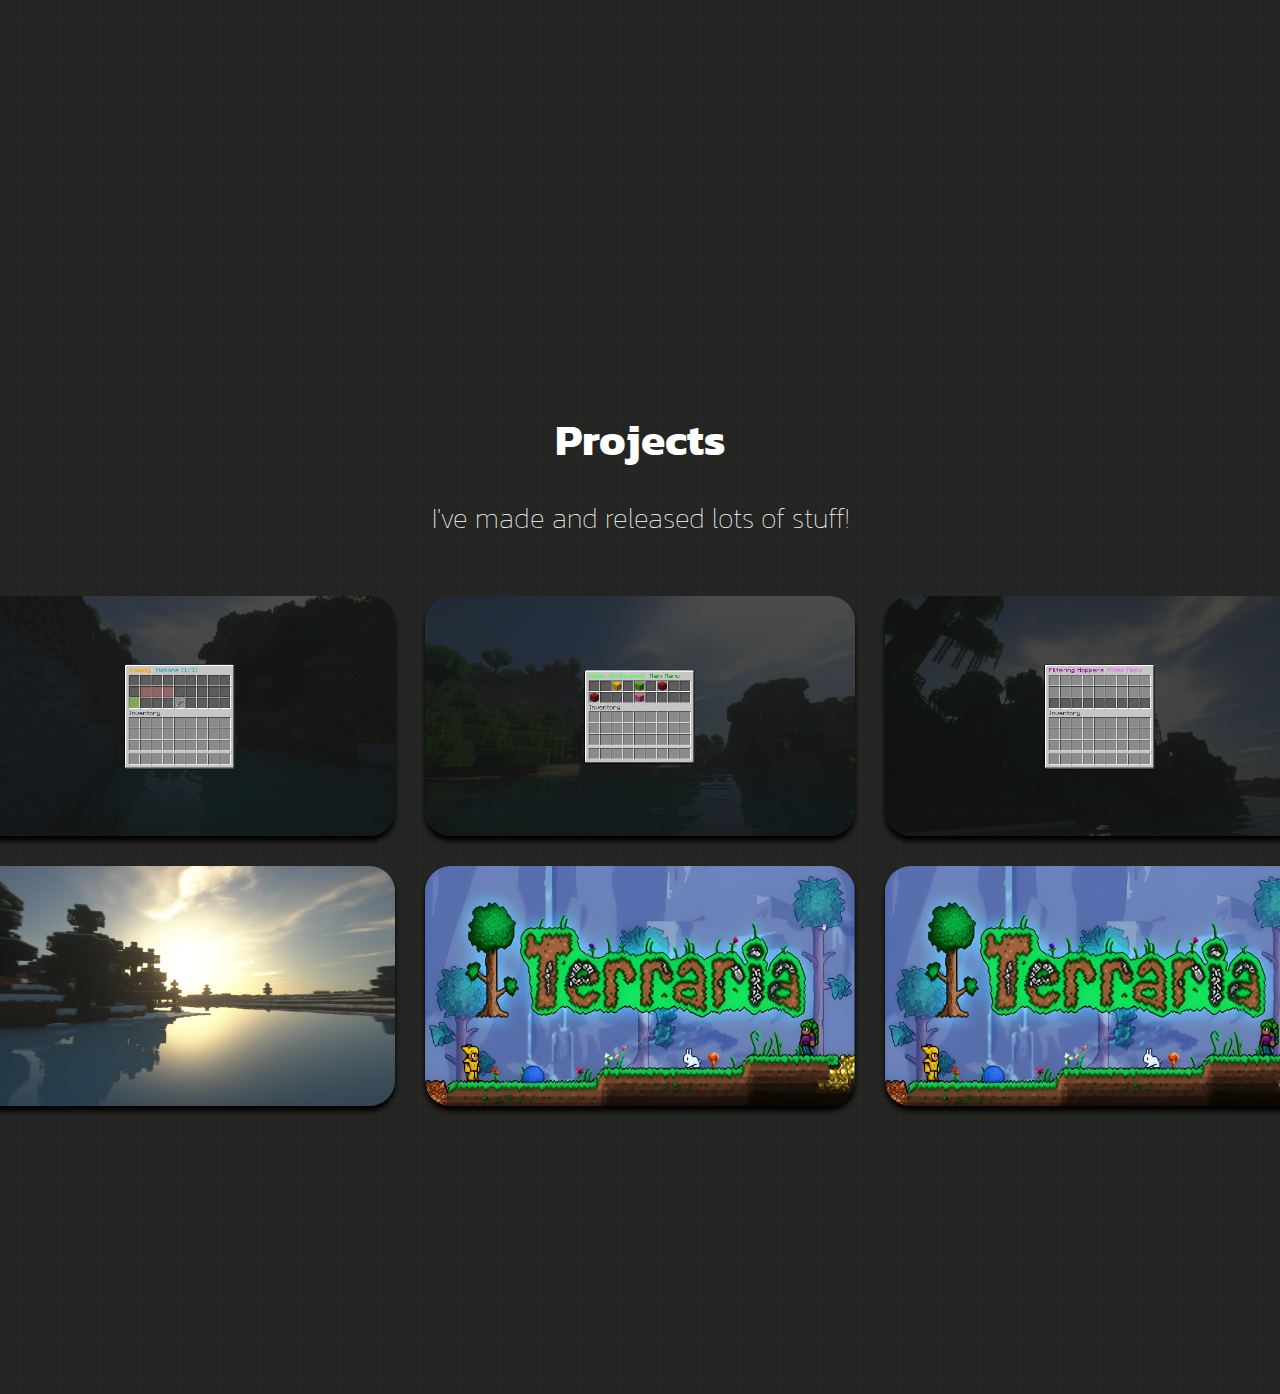
==== commit 44e3a14b: "Merge branch 'main' of https://github.com/Cocolennon/cocolennon.github.io" ====
--- a/index.html
+++ b/index.html
@@ -6,7 +6,7 @@
         <title id="ltitle">Cocolennon's Dev Stuff</title>
         <link rel="icon" type="image/x-icon" href="favicon.png">
         <meta name="keywords" content="cocolennon, dev, french, developer, gamedev, webdev, coco, lennon"/>
-        <meta name="description" content="I'm a 16 year old software and web developer from France.">
+        <meta name="description" content="I'm a 17 year old software and web developer from France.">
         <meta name="viewport" content="width=device-width, initial-scale=1">
         <meta content="#A020F0" data-react-helmet="true" name="theme-color">
         <meta content="https://www.cocolennon.xyz/favicon.png" property="og:image" />
@@ -54,7 +54,7 @@
             <span class="aka" id="laka"> aka Coco</span>
         </h1>
         <h1 class="desc">
-            <span id="lshort">I'm a 16 year old software and web developer from </span>
+            <span id="lshort">I'm a 17 year old software and web developer from </span>
             <span style="color:blue" id="lfr">Fr</span><span id="lan">an</span><span style="color:red" id="lce">ce</span>.
         </h1>
         <div class="socials">
@@ -143,6 +143,9 @@
                 <a href="https://www.jetbrains.com/idea/" target="_blank" draggable="false" class="button">
                     <img class="button-icon rounded-corners" draggable="false" alt="IntellIJ IDEA" src="images/svgs/dev/tools/intellij.svg">
                 </a>
+                <a href="https://www.jetbrains.com/webstorm/" target="_blank" draggable="false" class="button">
+                    <img class="button-icon rounded-corners" draggable="false" alt="WebStorm" src="images/svgs/dev/tools/webstorm.svg">
+                </a>
                 <a href="https://git-scm.com" target="_blank" draggable="false" class="button">
                     <img class="button-icon" draggable="false" alt="Git" src="images/svgs/dev/tools/git.svg">
                 </a>
@@ -155,11 +158,11 @@
                 <a href="https://www.cloudflare.com" target="_blank" draggable="false" class="button">
                     <img class="button-icon" draggable="false" alt="Cloudflare" src="images/svgs/dev/tools/cloudflare.png">
                 </a>
+            </div>
+            <div class="tools2">
                 <a href="https://www.mongodb.com" target="_blank" draggable="false" class="button">
                     <img class="button-icon" draggable="false" alt="MongoDB" src="images/svgs/dev/tools/mongodb.svg">
                 </a>
-            </div>
-            <div class="tools2">
                 <a href="https://stackoverflow.com" target="_blank" draggable="false" class="button">
                     <img class="button-icon" draggable="false" alt="StackOverflow" src="images/svgs/dev/tools/stackoverflow.svg">
                 </a>
@@ -222,4 +225,4 @@
         <div class="e">eaea</div> <!--This is here to push the elements up, letting a gap between the page's footer and the first element above it-->
         <script src="script.js"></script>
     </body>
-</html>+</html>
